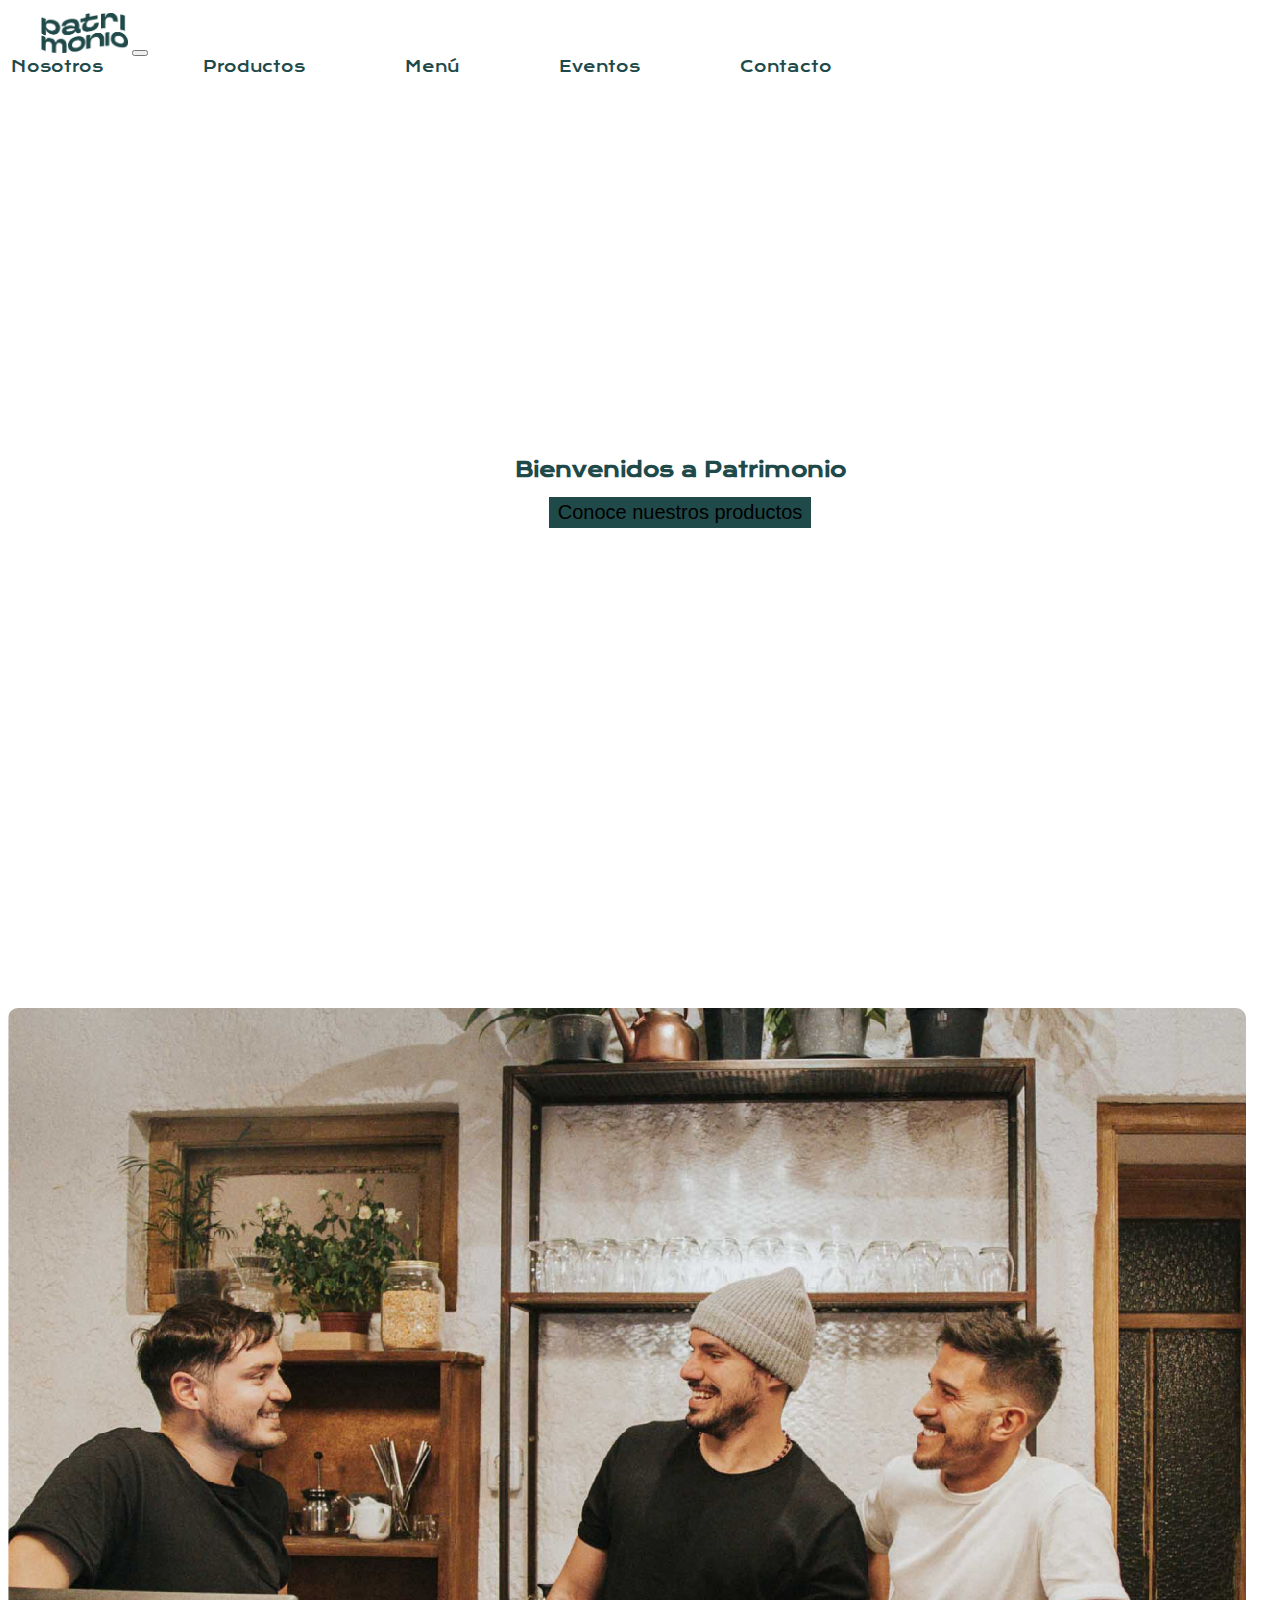
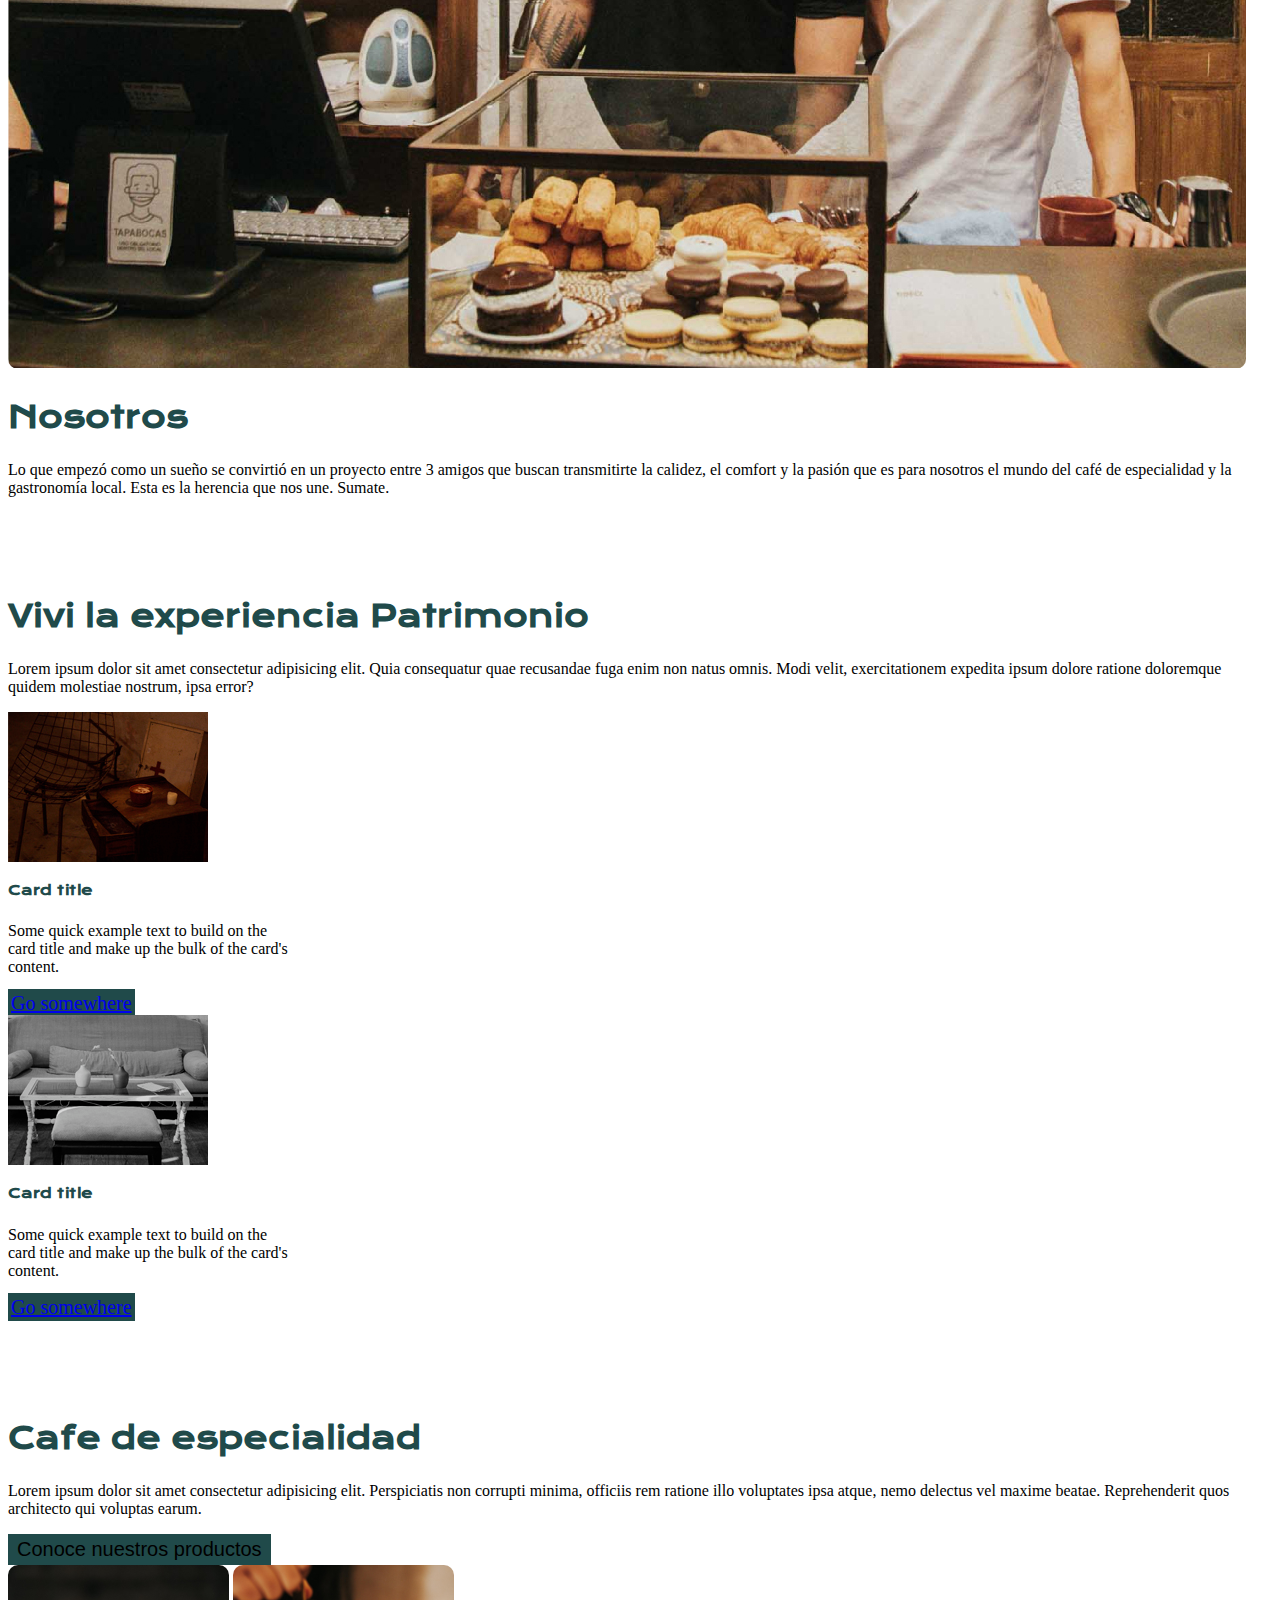
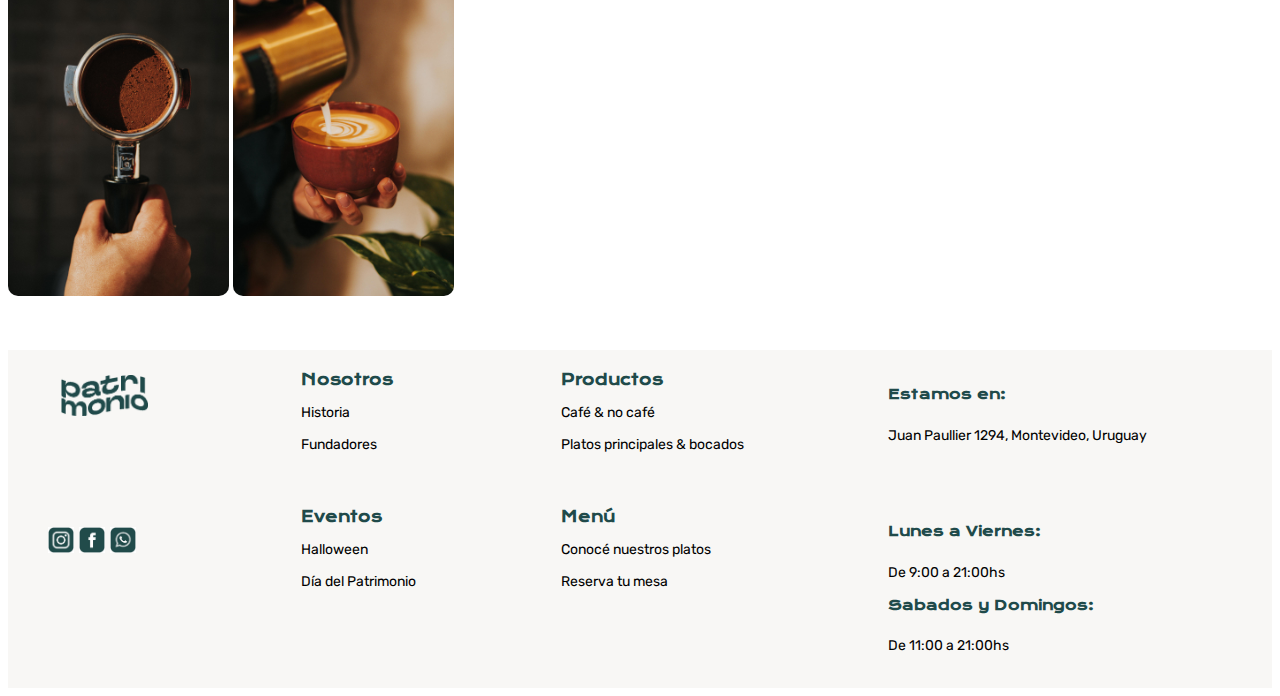
==== index.html @ 71c10207 "Primer commit" ====
<!DOCTYPE html>
<html lang="en">
<head>
    <meta charset="UTF-8">
    <meta http-equiv="X-UA-Compatible" content="IE=edge">
    <meta name="viewport" content="width=device-width, initial-scale=1.0">
    <title>tercera-entrega</title>

    <!-- TIPOGRAFIA  Rubik-->

    <link rel="preconnect" href="https://fonts.googleapis.com">
    <link rel="preconnect" href="https://fonts.gstatic.com" crossorigin>
    <link href="https://fonts.googleapis.com/css2?family=Rubik:wght@300&display=swap" rel="stylesheet">

    <!-- TIPOGRAFIA  Krona One-->
    <link rel="preconnect" href="https://fonts.googleapis.com">
    <link rel="preconnect" href="https://fonts.gstatic.com" crossorigin>
    <link href="https://fonts.googleapis.com/css2?family=Krona+One&display=swap" rel="stylesheet">

    <!-- CSS BOOTSTRAP-->
    <link href="https://cdn.jsdelivr.net/npm/bootstrap@5.1.3/dist/css/bootstrap.min.css" rel="stylesheet"
        integrity="sha384-1BmE4kWBq78iYhFldvKuhfTAU6auU8tT94WrHftjDbrCEXSU1oBoqyl2QvZ6jIW3" crossorigin="anonymous">

     <!-- ESTILO DE MI PAGINA-->
     <link rel="stylesheet" href="css/main.css">

</head>
<body>
    


<!-- NAVBAR -->
<nav class="navbar navbar-expand-lg navbar-light bg-light nav-todos">

    <!--LOGO ES MI HOME-->

    <a id="nav" class="navbar-brand" href="index.html"><img src="public/logo negro.png" id="logo" alt="logo de patrimonio"></a>
    <button class="navbar-toggler" type="button" data-bs-toggle="collapse" data-bs-target="#navbarNavAltMarkup"
        aria-controls="navbarNavAltMarkup" aria-expanded="false" aria-label="Toggle navigation">
        <span class="navbar-toggler-icon"></span>
    </button>


    <div class="collapse navbar-collapse" id="navbarNavAltMarkup">
        <div class="navbar-nav">
            <a class="nav-link active texto-nav" aria-current="page" href="#nosotros">Nosotros</a>
            <a class="nav-link texto-nav" href="#productos">Productos</a>
            <a class="nav-link texto-nav" href="pages/menu.html">Menú</a>
            <a class="nav-link texto-nav" href="pages/eventos.html">Eventos</a>
            <a class="nav-link texto-nav" href="#contactos">Contacto</a>
        </div>
    </div>

</nav>

<header class="pagina-principal">
    <div class="bienvenida">

        <h1>Bienvenidos a
            Patrimonio </h1>
        <!-- BOTON -->
        <div class="d-grid gap-2 d-md-block boton-bienvenida">
            <button class="btn btn-primary boton" type="button"> Conoce nuestros productos</button>
        </div>
    </div>

</header>




<!-- NOSOTROS -->
<main class="p-5">

<section class="container section-nosotros" id="nosotros">

    <div id="nosotros" class="row">

        <div class="col-md-7">

            <img src="public/nosotros/patri1-03.jpg" class="img-nosotros" alt="imagen de tres personas">

        </div>

        <div class="col-md-5 textos- d-flex flex-column align-items-start justify-content-center">

            <h2>Nosotros</h2>

            <p>Lo que empezó como un sueño se convirtió en un proyecto entre 3 amigos que buscan
                transmitirte la
                calidez, el comfort y la pasión que es para nosotros el mundo del café de especialidad y la
                gastronomía local.

                Esta es la herencia que nos une. Sumate.</p>

        </div>

    </div>
</section>

<section class="container section-eventos">

    <div class="row">

            <div class="col-lg-5 textos- d-flex flex-column align-items-center justify-content-center">
                
                <h2>Vivi la experiencia
                    Patrimonio</h2>
                <p>Lorem ipsum dolor sit amet consectetur adipisicing elit. Quia consequatur quae recusandae
                    fuga
                    enim
                    non natus omnis. Modi velit, exercitationem expedita ipsum dolore ratione doloremque quidem
                    molestiae nostrum, ipsa error?</p>

            </div>


            <div class="col-lg-7 d-flex flex-row justify-content-around">

                <div>

                    <div class="card" style="width: 18rem;">
                        <img src="public/eventos/1.jpg" class="card-img-top" alt="carta de halloween">
                        <div class="card-body">
                          <h5 class="card-title">Card title</h5>
                          <p class="card-text">Some quick example text to build on the card title and make up the bulk of the card's content.</p>
                          <a href="#" class="btn btn-primary boton">Go somewhere</a>
                        </div>
                      </div>

                </div>
            
                <div>
                    <div class="card" style="width: 18rem;">
                        <img src="public/eventos/2.jpg" class="card-img-top" alt="carta dia del patrimonio">
                        <div class="card-body">
                          <h5 class="card-title">Card title</h5>
                          <p class="card-text">Some quick example text to build on the card title and make up the bulk of the card's content.</p>
                          <a href="#" class="btn btn-primary boton">Go somewhere</a>
                        </div>
                      </div>
                </div>
        
            </div>
    </div>
</section>

<section class="container section-productos">

    <div id="productos" class="row">
        <div class="col-lg-5 textos- d-flex flex-column  justify-content-start">

            <h2>Cafe de especialidad</h2>

            <p>Lorem ipsum dolor sit amet consectetur adipisicing elit. Perspiciatis non corrupti minima,
                officiis
                rem ratione illo voluptates ipsa atque, nemo delectus vel maxime beatae. Reprehenderit quos
                architecto qui voluptas earum.</p>

            <!-- BOTON -->
            <div class="d-grid gap-2 d-md-block">
                <button class="btn btn-primary boton" type="button"> Conoce nuestros productos</button>
            </div>
        </div>

        <div class="col-lg-7 d-flex flex-row justify-content-around">
            <img src="public/productos/1.jpg" class="img-productos" alt="mocca">
            <img src="public/productos/2.jpg" class="img-productos" alt="caffe">
        </div>

    </div>

</section>

</main>

<!-- FOOTER -->
<footer>

    <div class="logo-footer" id="contactos">

        <a href="#nav"> <img src="public/logo negro.png" id="logo" alt="logo de patrimonio"></a>

    </div>

    <div class="nosotros-footer">
        <a href=" #nosotros">Nosotros</a>
        <p>Historia</p>
        <p>Fundadores</p>
    </div>

    <div class="productos-footer">
        <a href=" #productos">Productos</a>
        <p>Café & no café</p>
        <p>Platos principales & bocados</p>
    </div>

    <!-- CONTACTO -->
    <div class="direccion-footer">
        <h5>Estamos en:</h5>
        <p> Juan Paullier 1294, Montevideo, Uruguay</p>
        
    </div>
    <div class="horario-footer">
        <h5>Lunes a Viernes:</h5>
        <p> De 9:00 a 21:00hs</p>
        <h5>Sabados y Domingos:</h5>
        <p>De 11:00 a 21:00hs</p>
    </div>

    <div class="eventos-footer">
        <a href="pages/eventos.html">Eventos</a>
        <p>Halloween</p>
        <p>Día del Patrimonio</p>
    </div>

    <div class="menu-footer">
        <a href="pages/menu.html">Menú</a>
        <p>Conocé nuestros platos</p>
        <p>Reserva tu mesa</p>
    </div>

    <div class="redes-footer">

        <div class="redes">
            <a href="https://instagram.com/patrimoniocafe?utm_medium=copy_link" target="_blank"> <img
                    src="public/insta.jpg" class="iconos-redes" alt="imagen de insta">
            </a>

            <a href="https://www.facebook.com/patricafe/" target="_blank"> <img src="public/fb.jpg"
                    class="iconos-redes" alt="imagen de facebook">
            </a>

            <a href="https://wa.me/59899941294" target="_blank"> <img src="public/wpp.jpg" class="iconos-redes"
                    alt="imagen de wpp"></a>

        </div>

    </div>

</footer>















<!-- JAVASCRIPT -->
<script src="https://cdn.jsdelivr.net/npm/@popperjs/core@2.10.2/dist/umd/popper.min.js"
integrity="sha384-7+zCNj/IqJ95wo16oMtfsKbZ9ccEh31eOz1HGyDuCQ6wgnyJNSYdrPa03rtR1zdB" crossorigin="anonymous">
</script>
<script src="https://cdn.jsdelivr.net/npm/bootstrap@5.1.3/dist/js/bootstrap.min.js"
integrity="sha384-QJHtvGhmr9XOIpI6YVutG+2QOK9T+ZnN4kzFN1RtK3zEFEIsxhlmWl5/YESvpZ13" crossorigin="anonymous">
</script>
</body>
</html>
---- css/main.css ----
/* HEADER */

.boton {
    background-color: #204a4a !important;
    border: solid #204a4a;
}


.pagina-principal {
    background-image: url("../public/header-cambio.jpg");
    background-repeat: no-repeat;
    background-size: 100vw;
    height: 65vw;
    display: flex;
    align-content: center;
    align-items: center;
    justify-content: center;
}


h1 {
    font-family: 'Krona One', sans-serif;
    font-weight: bold;
    display: flex;
    text-align: center;
    font-size: 50px;
    color: #204a4a;
    flex-direction: column;
    margin-top: 0;
    margin-left: 700px;
}

.bienvenida {
    display: flex;
    flex-direction: column;
    align-items: center;
}

.boton-bienvenida {
    margin-left: 675px
}


/* NaVBAR */

.logo-principal {
    display: flex;
    float: left;
}

#logo {
    width: 87px;
    margin-left: 33px;
    margin-top: 5px;
}

.nav-todos {
    background-color: transparent !important;
}

.navbar-expand-lg .navbar-collapse {
    justify-content: flex-end !important;
}

.texto-nav {
    font-family: 'Krona One', sans-serif !important;
    text-decoration: none !important;
    color: #204a4a !important;
    font-size: 15px !important;
    align-self: center !important;
    margin-right: 90px !important;
    border: solid transparent !important;

    transition: 0.1s ease-in-out;
}

.texto-nav:hover {
    border: solid transparent!important;
    border-radius: 5px !important;
    
    background-color:  #204a4a !important;
    color: white !important;
    
    
}





/* MAIN */


/* NOSOTROS */

.section-nosotros{
    margin-top: 100px;

}

.section-eventos{
    margin-top: 100px;

}

.section-productos{
    margin-top: 100px;

}

.img-nosotros {
    max-width: 100%;
    border-radius: 10px;
}


.img-productos {
    width: 221px;
    height: auto;
    border-radius: 10px;
}

.textos- h2 {
    font-family: 'Krona One', sans-serif;
    font-size: 30px;
    color: #204a4a;
}




/* FOOTER */

footer {
    background-color: #e3ddd53d;
    max-width: 100%;

    display: grid;
    grid-template-areas:
        "logo-footer nosotros-footer productos-footer contacto-footer"
        "redes-footer eventos-footer menu-footer contacto-footer";
    margin-top: 50px;

}

.logo-footer {
    grid-area: logo-footer;
}

.nosotros-footer {
    grid-area: nosotros-footer;
}

.productos-footer {
    grid-area: productos-footer;
}

.redes-footer {
    grid-area: redes-footer;
}

.eventos-footer {
    grid-area: eventos-footer;
}

.menu-footer {
    grid-area: menu-footer;
}

footer div {
    padding: 20px;
}

.iconos-redes {
    width: 26px;
}

footer a {
    font-family: 'Krona One', sans-serif;
    text-decoration: none;
    font-weight: bold;
    font-size: 15px;
    color: #204a4a;
    margin-top: 15px;
}

footer div p {
    font-family: 'Rubik', sans-serif;
    text-decoration: none;
    font-size: 14px;
    color: black;
    margin-top: 15px;
}

h5 {
    font-family: 'Krona One', sans-serif;
    text-decoration: none;
    font-weight: bold;
    font-size: 14px;
    color: #204a4a;
    margin-top: 15px;
}

.redes-footer a {
    text-decoration: none;
}



/* PAGINAS */

.textos- h2 {
    font-family: 'Krona One', sans-serif;
    font-size: 30px;
    color: #204a4a;
}



.halloween {
    display: flex;
    padding: 40px;
    align-items: center;
}

.imagen-halloween {
    border-radius: 10px;
}

.imagen-eventos {
    width: 360px;
    border-radius: 10px;
}

.video-hallowen {
    display: block;
    border-radius: 10px;
}




































/* ================== */
/* media-queries */


@media (max-width:768px) {


    .texto-nav{
        margin-right: 0 !important;
    }


    .bienvenida {
        display: flex;
        flex-direction: column;
        align-items: center;
    }

    .boton-bienvenida {
        margin-left: 0;
    }

    .boton {
        background-color: #204a4a !important;
        border: solid #204a4a;
        font-size: 10px;
        margin-bottom: 35px;
    }

    h1 {
        font-family: 'Krona One', sans-serif;
        font-weight: bold;
        display: flex;
        text-align: center;
        font-size: 20px;
        color: #204a4a;
        flex-direction: column;
        margin-top: 0;
        margin-left: 0;

    }
    .card{
        display: none;
    }
    .img-productos {
        max-width: 50%;
        height: auto;
        border-radius: 10px;
    }

    footer {
    background-color: #e3ddd53d;
    max-width: 100%;
    display: grid;
    grid-template-areas:
        "logo-footer redes-footer"
        "productos-footer direccion-footer"
        "eventos-footer horario-footer"
        "menu-footer nosotros-footer";
    margin-top: 50px;}

    .logo-footer {
        grid-area: logo-footer;
    }
    
    .redes-footer {
        grid-area: redes-footer;
    }
    
    .direccion-footer{
        grid-area: direccion-footer;
    }

    .horario-footer{
        grid-area: horario-footer;
    }

    .eventos img, .eventos video {
        max-width: 100%;
        margin-bottom: 30px;
    }

    .iconos-redes {
        width: 18px;
    }


}







@media (min-width:769px) {

   


    .bienvenida {
        display: flex;
        flex-direction: column;
        align-items: center;
    }

    .boton-bienvenida {
        margin-left: 80px;
    }

    .boton {
        background-color: #204a4a !important;
        border: solid #204a4a;
        font-size: 20px;
    }

    h1 {
        font-family: 'Krona One', sans-serif;
        font-weight: bold;
        display: flex;
        align-items: center;
        font-size: 20px;
        color: #204a4a;
        flex-direction: column;
        margin-left: 80px;

    }

    .img-productos {
        max-width: 50%;
        height: auto;
        border-radius: 10px;
    }

    .dia-patrimonio {
        display: flex;
        flex-direction: row;
        align-items: center;
        margin-top: 200px;
        padding: 40px;
    }

    .halloween-2 {
        display: flex;
        align-items: space-between;
    }

    .imagen-halloween {
        width: 52%;
    }

    .video-hallowen {
        width: 44%;
    }

    
}
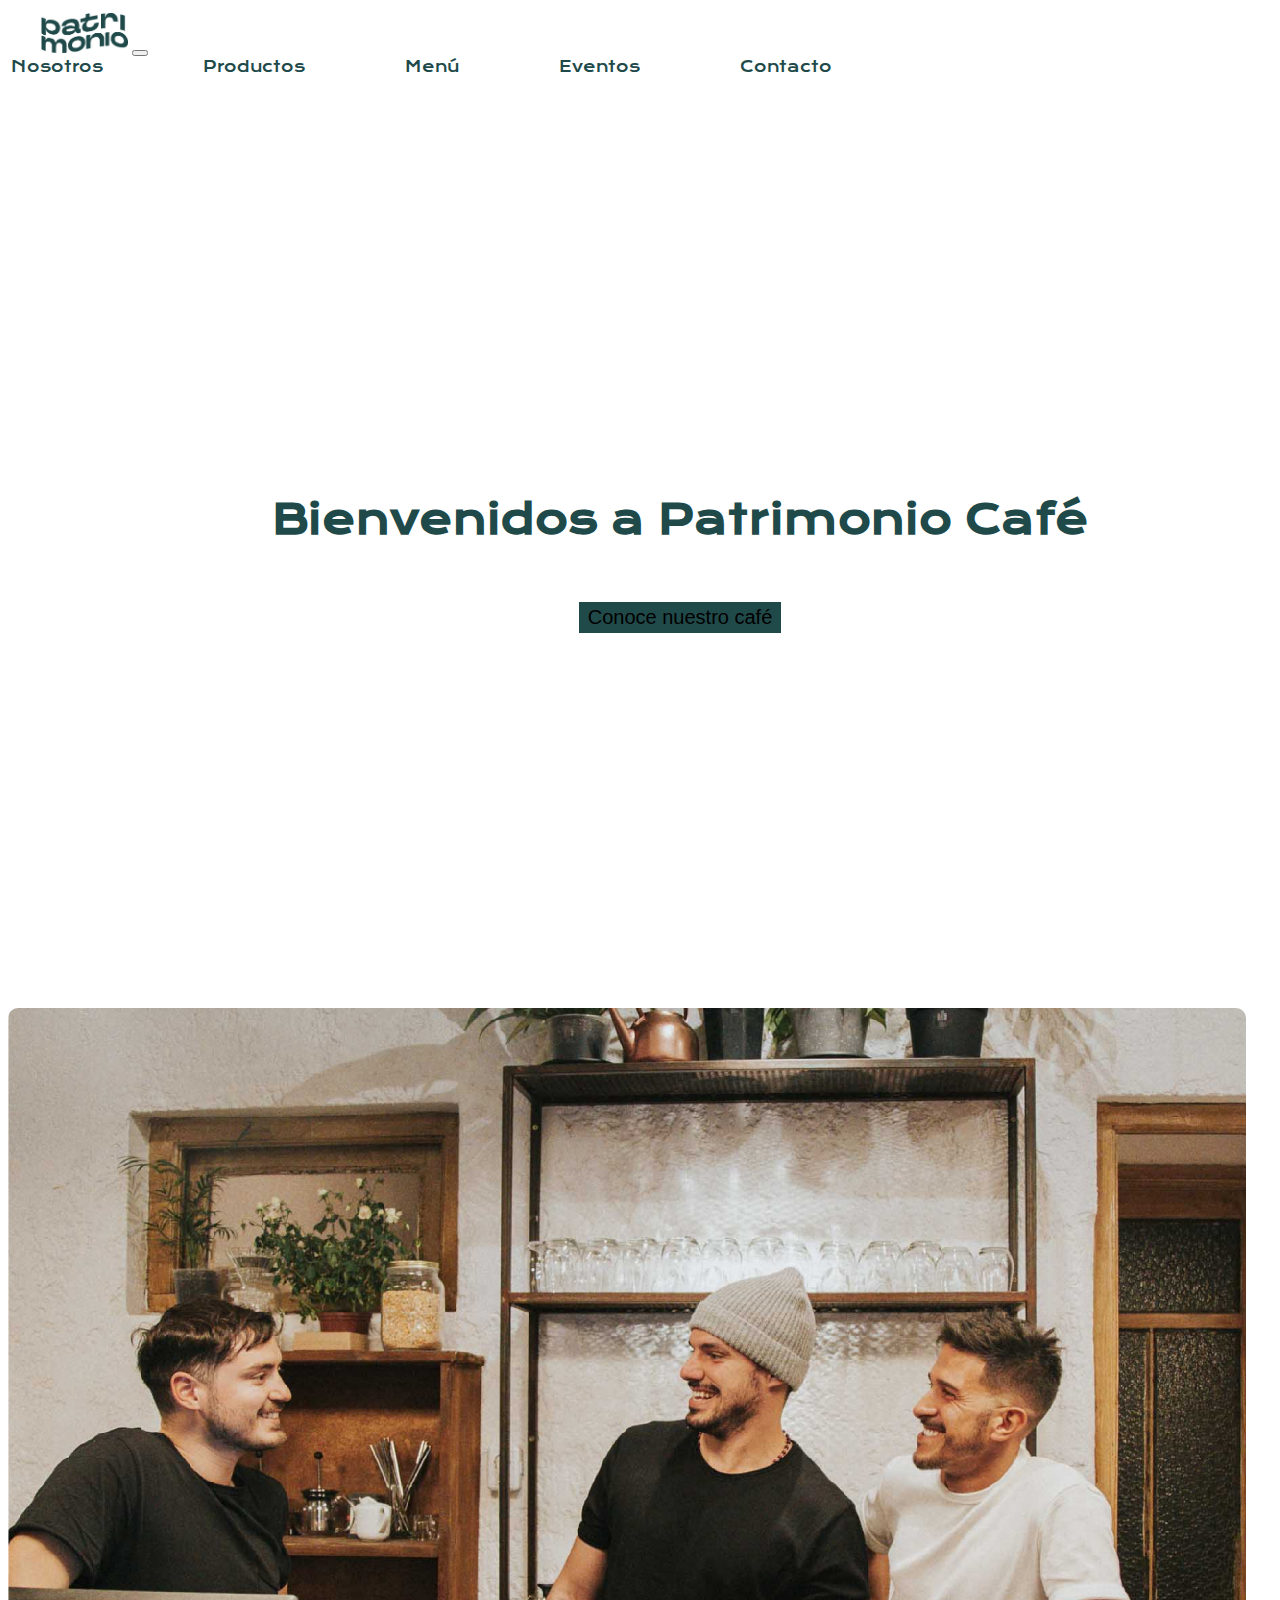
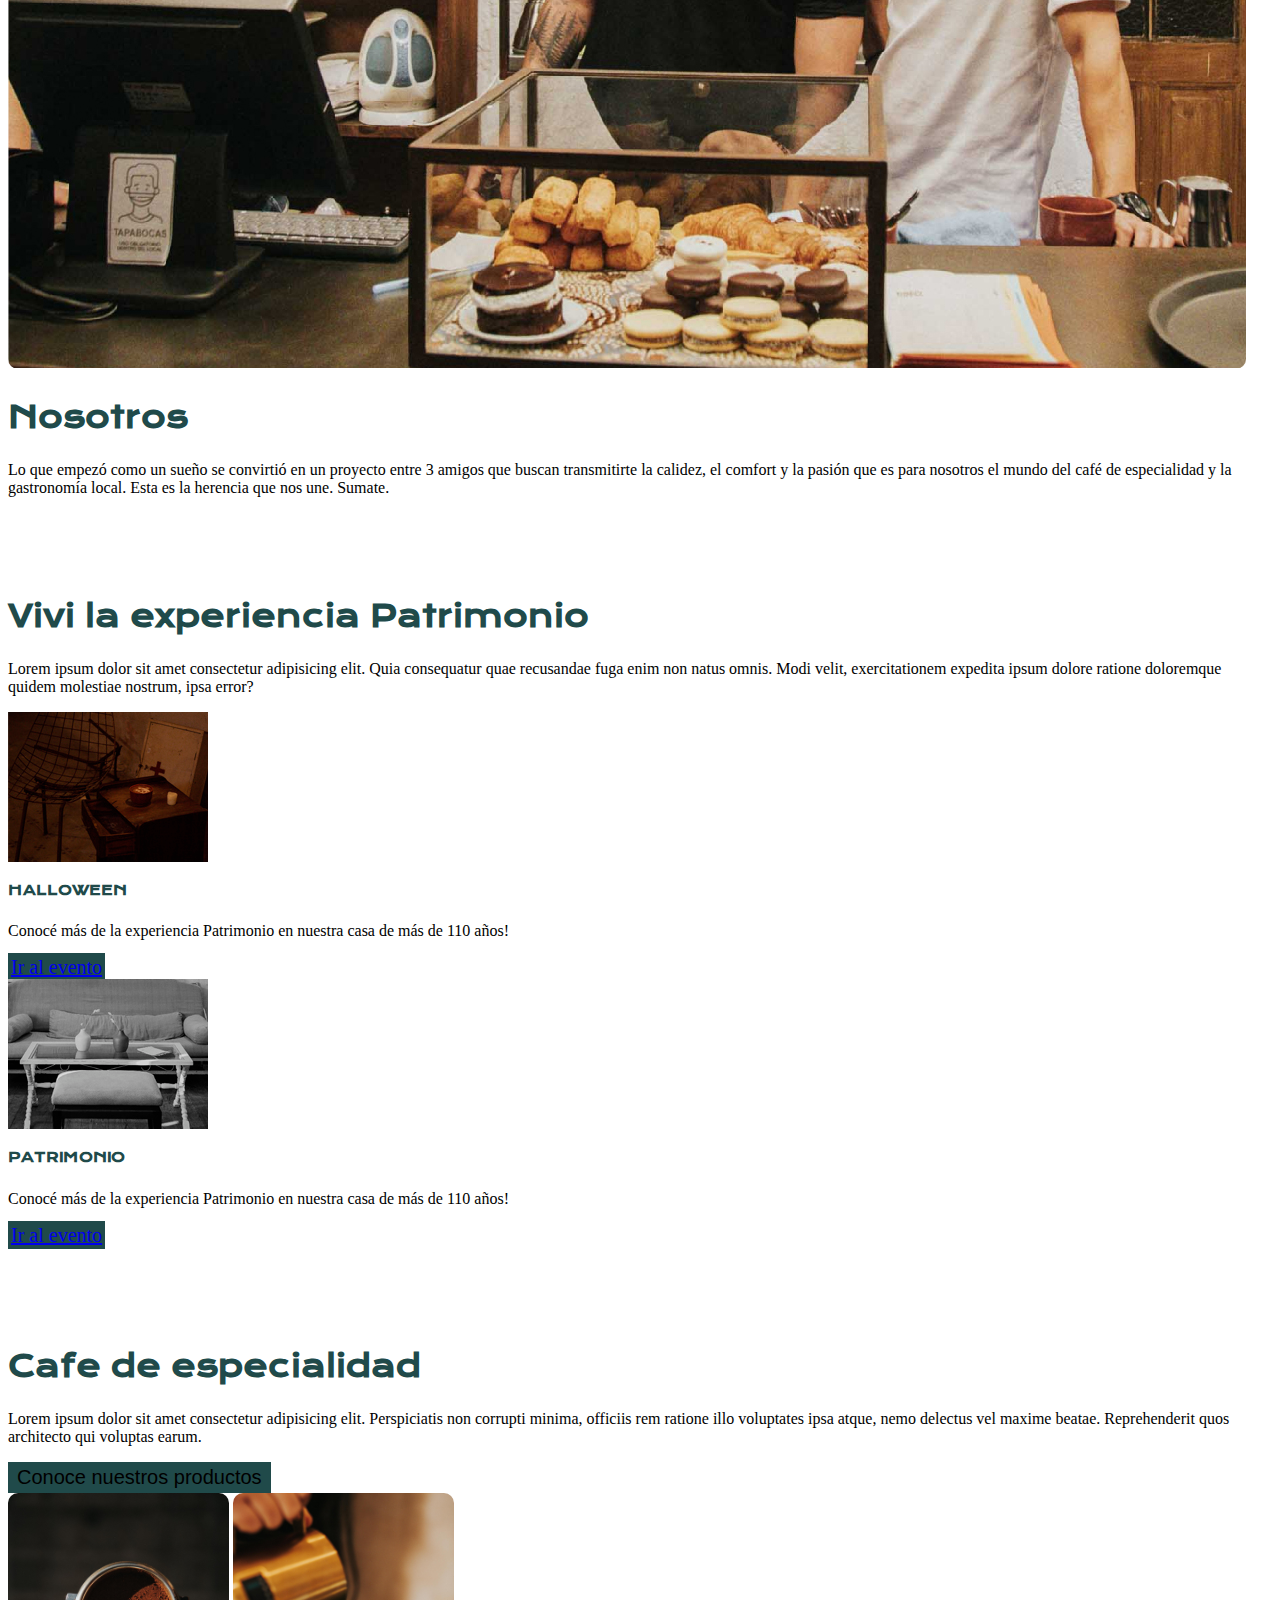
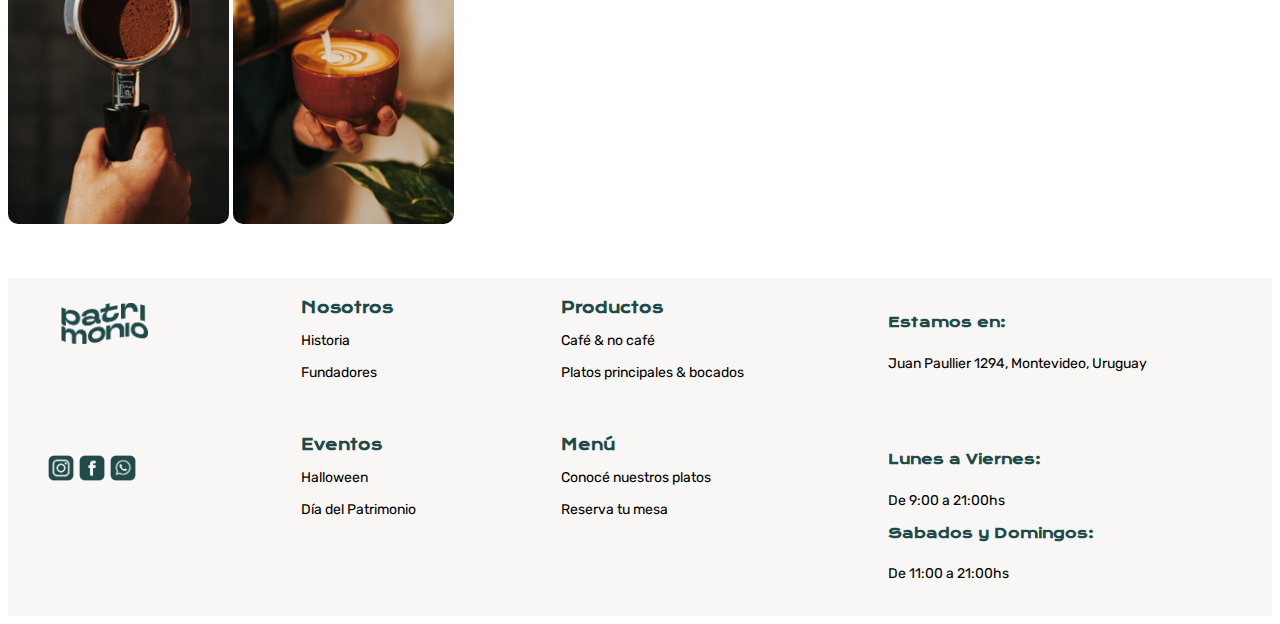
==== commit f6888de7: "agregue cosas en eventos" ====
--- a/index.html
+++ b/index.html
@@ -57,10 +57,10 @@
     <div class="bienvenida">
 
         <h1>Bienvenidos a
-            Patrimonio </h1>
+            Patrimonio Café</h1>
         <!-- BOTON -->
         <div class="d-grid gap-2 d-md-block boton-bienvenida">
-            <button class="btn btn-primary boton" type="button"> Conoce nuestros productos</button>
+            <button class="btn btn-primary boton" type="button"> Conoce nuestro café</button>
         </div>
     </div>
 
@@ -119,24 +119,24 @@
 
                 <div>
 
-                    <div class="card" style="width: 18rem;">
+                    <div class="card lg">
                         <img src="public/eventos/1.jpg" class="card-img-top" alt="carta de halloween">
                         <div class="card-body">
-                          <h5 class="card-title">Card title</h5>
-                          <p class="card-text">Some quick example text to build on the card title and make up the bulk of the card's content.</p>
-                          <a href="#" class="btn btn-primary boton">Go somewhere</a>
+                          <h5 class="card-title">HALLOWEEN</h5>
+                          <p class="card-text">Conocé más de la experiencia Patrimonio en nuestra casa de más de 110 años!</p>
+                          <a href="pages/eventos.html#halloween" class="btn btn-primary boton">Ir al evento</a>
                         </div>
                       </div>
 
                 </div>
             
                 <div>
-                    <div class="card" style="width: 18rem;">
+                    <div class="card lg">
                         <img src="public/eventos/2.jpg" class="card-img-top" alt="carta dia del patrimonio">
                         <div class="card-body">
-                          <h5 class="card-title">Card title</h5>
-                          <p class="card-text">Some quick example text to build on the card title and make up the bulk of the card's content.</p>
-                          <a href="#" class="btn btn-primary boton">Go somewhere</a>
+                          <h5 class="card-title">PATRIMONIO</h5>
+                          <p class="card-text">Conocé más de la experiencia Patrimonio en nuestra casa de más de 110 años!</p>
+                          <a href="pages/eventos.html" class="btn btn-primary boton">Ir al evento</a>
                         </div>
                       </div>
                 </div>
--- a/css/main.css
+++ b/css/main.css
@@ -1,4 +1,3 @@
-
 /* HEADER */
 
 .boton {
@@ -31,11 +30,6 @@
     margin-left: 700px;
 }
 
-.bienvenida {
-    display: flex;
-    flex-direction: column;
-    align-items: center;
-}
 
 .boton-bienvenida {
     margin-left: 675px
@@ -76,13 +70,13 @@
 }
 
 .texto-nav:hover {
-    border: solid transparent!important;
+    border: solid transparent !important;
     border-radius: 5px !important;
-    
-    background-color:  #204a4a !important;
+
+    background-color: #204a4a !important;
     color: white !important;
-    
-    
+
+
 }
 
 
@@ -94,17 +88,17 @@
 
 /* NOSOTROS */
 
-.section-nosotros{
+.section-nosotros {
     margin-top: 100px;
 
 }
 
-.section-eventos{
+.section-eventos {
     margin-top: 100px;
 
 }
 
-.section-productos{
+.section-productos {
     margin-top: 100px;
 
 }
@@ -279,8 +273,12 @@
 
 @media (max-width:768px) {
 
-
-    .texto-nav{
+    .section-nosotros {
+        margin-top: 10px;
+    }
+
+
+    .texto-nav {
         margin-right: 0 !important;
     }
 
@@ -289,6 +287,8 @@
         display: flex;
         flex-direction: column;
         align-items: center;
+        margin-top: 85px;
+        margin-left: 90px;
     }
 
     .boton-bienvenida {
@@ -314,43 +314,48 @@
         margin-left: 0;
 
     }
-    .card{
+
+    .card-text {
         display: none;
     }
+
     .img-productos {
         max-width: 50%;
         height: auto;
         border-radius: 10px;
+        padding: 2px;
     }
 
     footer {
-    background-color: #e3ddd53d;
-    max-width: 100%;
-    display: grid;
-    grid-template-areas:
-        "logo-footer redes-footer"
-        "productos-footer direccion-footer"
-        "eventos-footer horario-footer"
-        "menu-footer nosotros-footer";
-    margin-top: 50px;}
+        background-color: #e3ddd53d;
+        max-width: 100%;
+        display: grid;
+        grid-template-areas:
+            "logo-footer redes-footer"
+            "productos-footer direccion-footer"
+            "eventos-footer horario-footer"
+            "menu-footer nosotros-footer";
+        margin-top: 50px;
+    }
 
     .logo-footer {
         grid-area: logo-footer;
     }
-    
+
     .redes-footer {
         grid-area: redes-footer;
     }
-    
-    .direccion-footer{
+
+    .direccion-footer {
         grid-area: direccion-footer;
     }
 
-    .horario-footer{
+    .horario-footer {
         grid-area: horario-footer;
     }
 
-    .eventos img, .eventos video {
+    .eventos img,
+    .eventos video {
         max-width: 100%;
         margin-bottom: 30px;
     }
@@ -359,6 +364,9 @@
         width: 18px;
     }
 
+    .img-nosotros {
+        margin-bottom: 40px;
+    }
 
 }
 
@@ -370,7 +378,7 @@
 
 @media (min-width:769px) {
 
-   
+
 
 
     .bienvenida {
@@ -392,12 +400,12 @@
     h1 {
         font-family: 'Krona One', sans-serif;
         font-weight: bold;
-        display: flex;
-        align-items: center;
-        font-size: 20px;
+        font-size: 40px;
         color: #204a4a;
         flex-direction: column;
         margin-left: 80px;
+        margin-top: 112px;
+    padding: 30px;
 
     }
 
@@ -428,7 +436,5 @@
         width: 44%;
     }
 
-    
-}
-
-
+
+}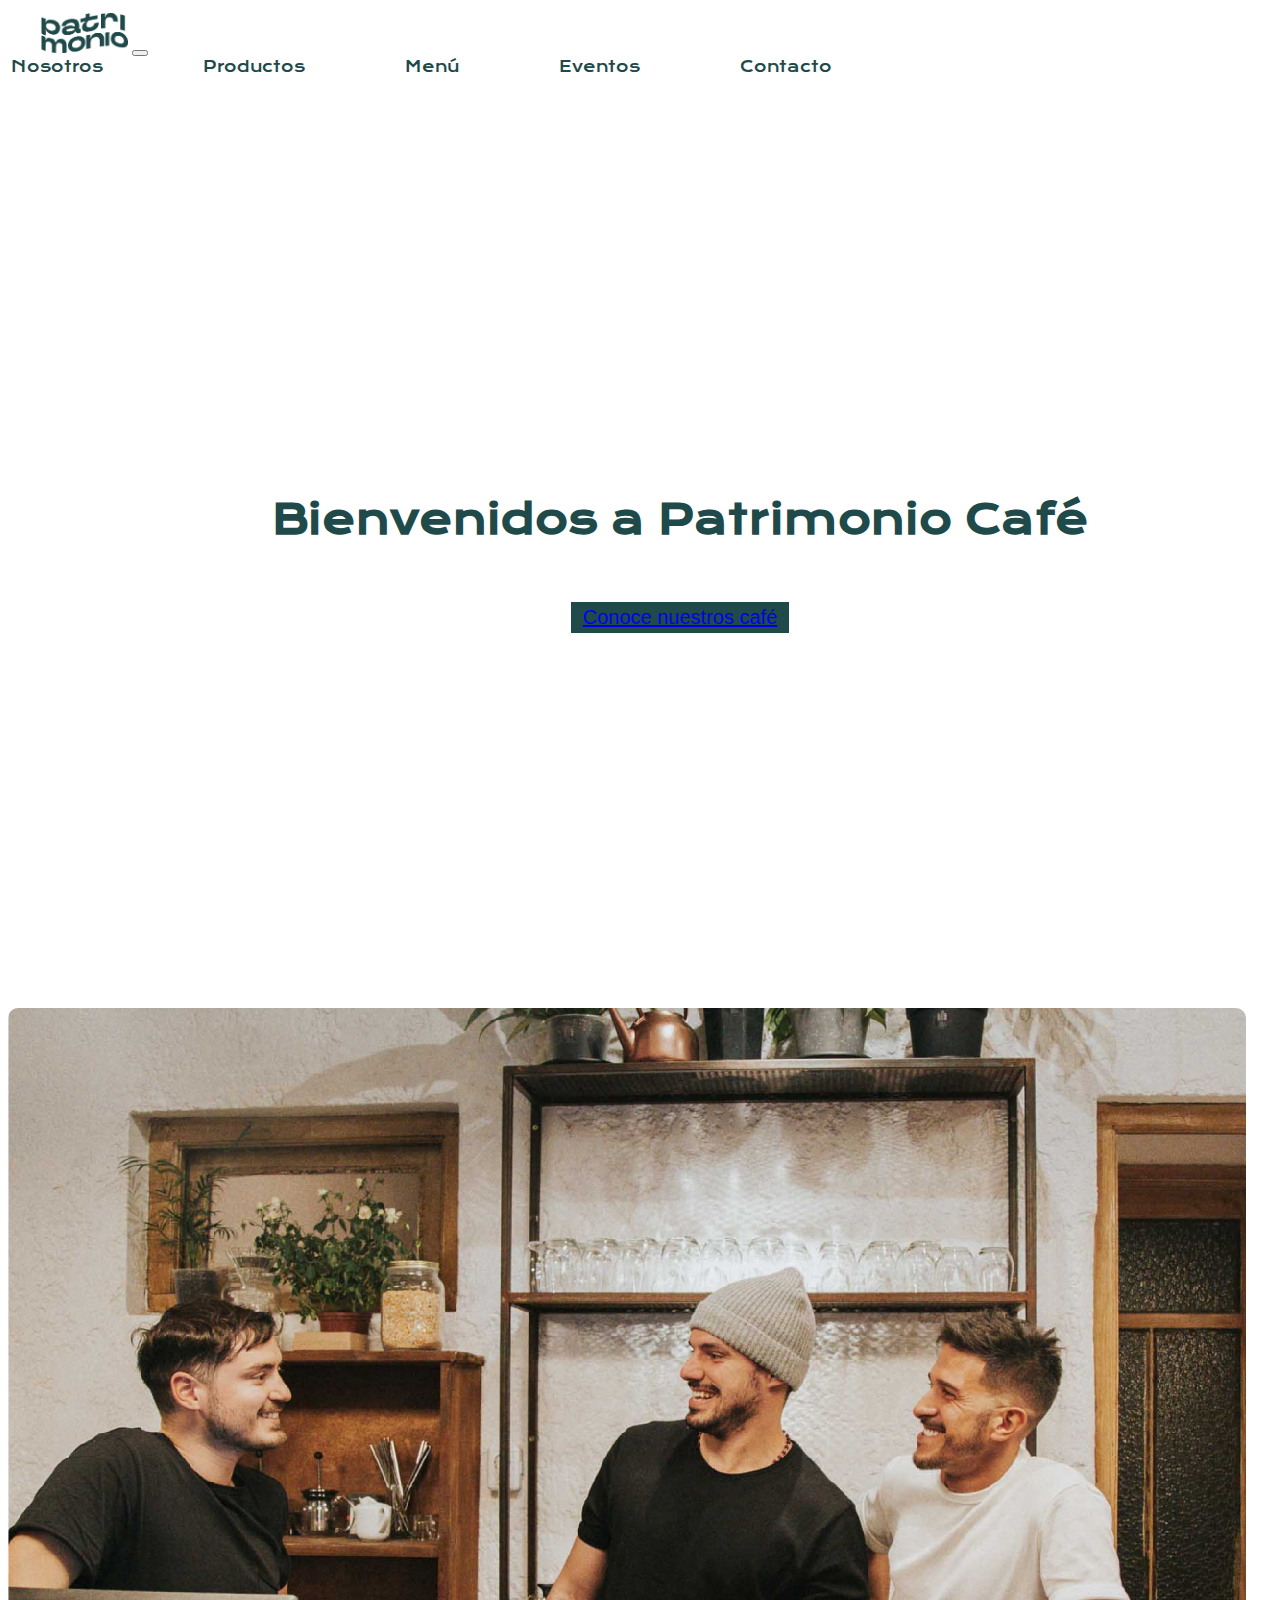
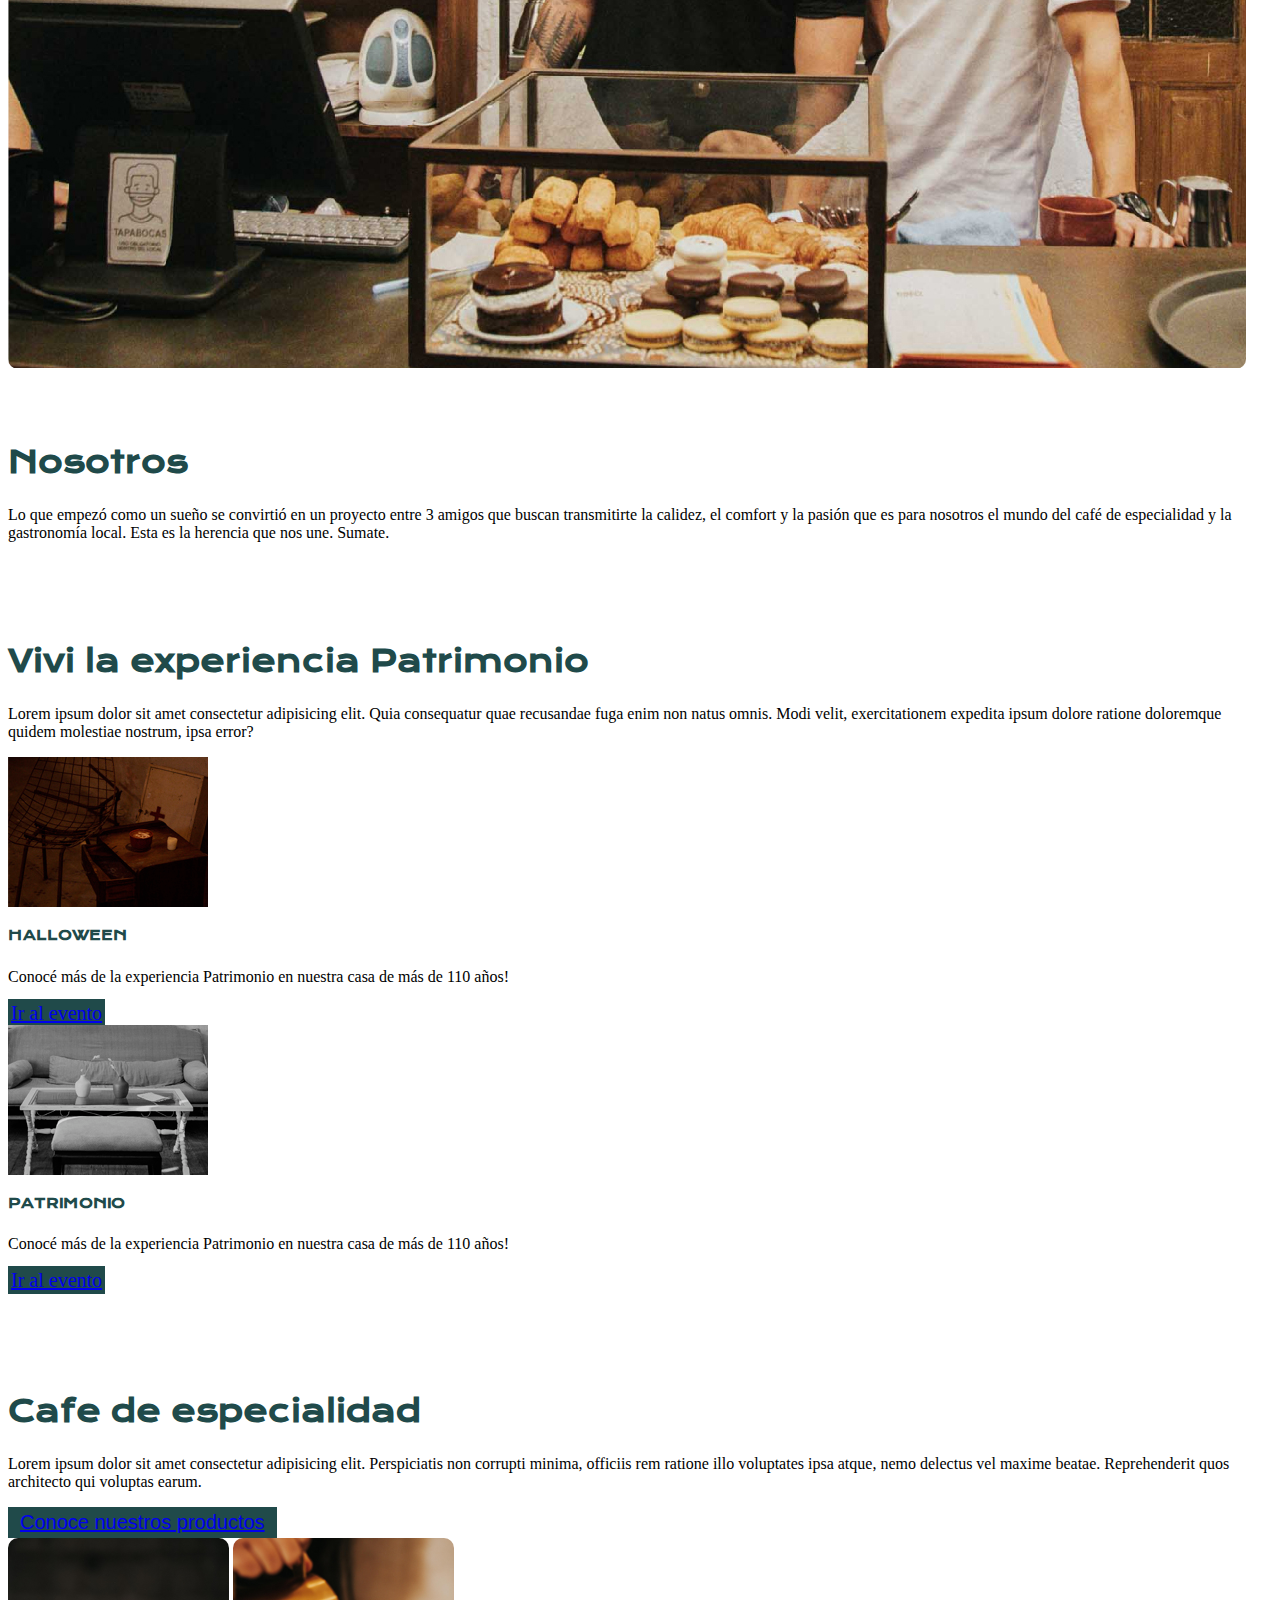
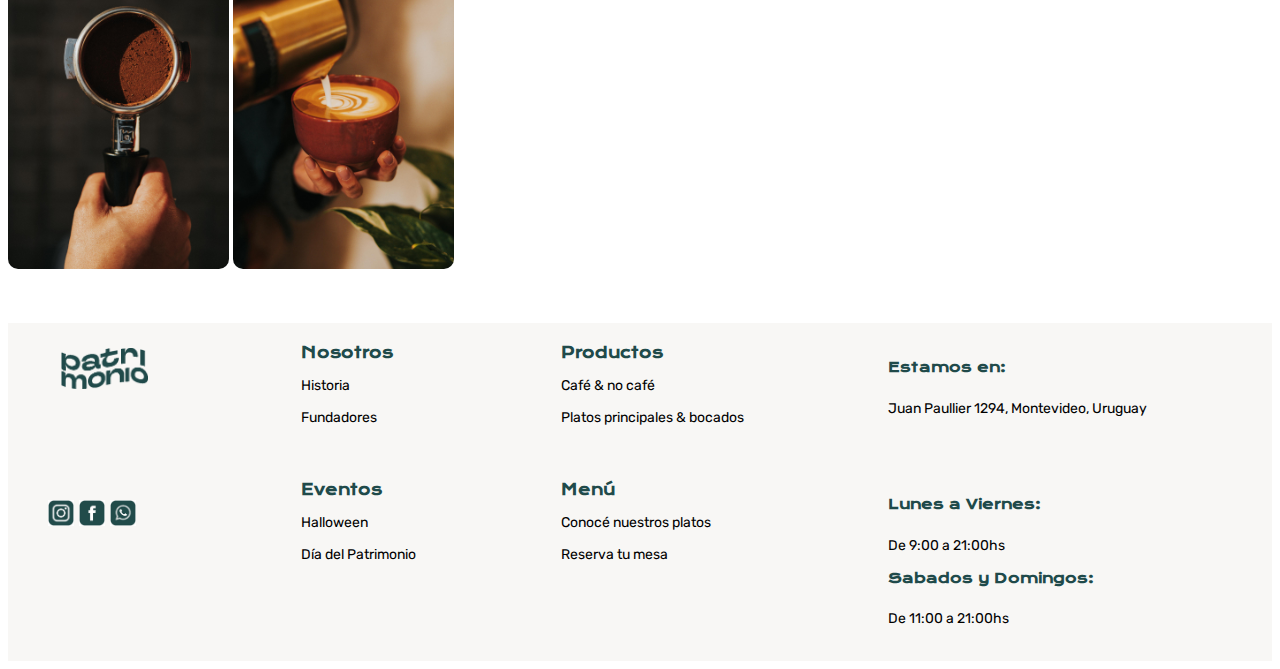
==== commit c21a7e44: "puse links a botones" ====
--- a/index.html
+++ b/index.html
@@ -60,7 +60,7 @@
             Patrimonio Café</h1>
         <!-- BOTON -->
         <div class="d-grid gap-2 d-md-block boton-bienvenida">
-            <button class="btn btn-primary boton" type="button"> Conoce nuestro café</button>
+            <button class="btn btn-primary boton" type="button"><a href="#productos" class="btn btn-primary boton">Conoce nuestros café</a></button>
         </div>
     </div>
 
@@ -159,7 +159,7 @@
 
             <!-- BOTON -->
             <div class="d-grid gap-2 d-md-block">
-                <button class="btn btn-primary boton" type="button"> Conoce nuestros productos</button>
+                <button class="btn btn-primary boton" type="button"> <a href="pages/menu.html" class="btn btn-primary boton">Conoce nuestros productos</a></button>
             </div>
         </div>
 
--- a/css/main.css
+++ b/css/main.css
@@ -208,6 +208,7 @@
     font-family: 'Krona One', sans-serif;
     font-size: 30px;
     color: #204a4a;
+    margin-top: 70px;
 }
 
 
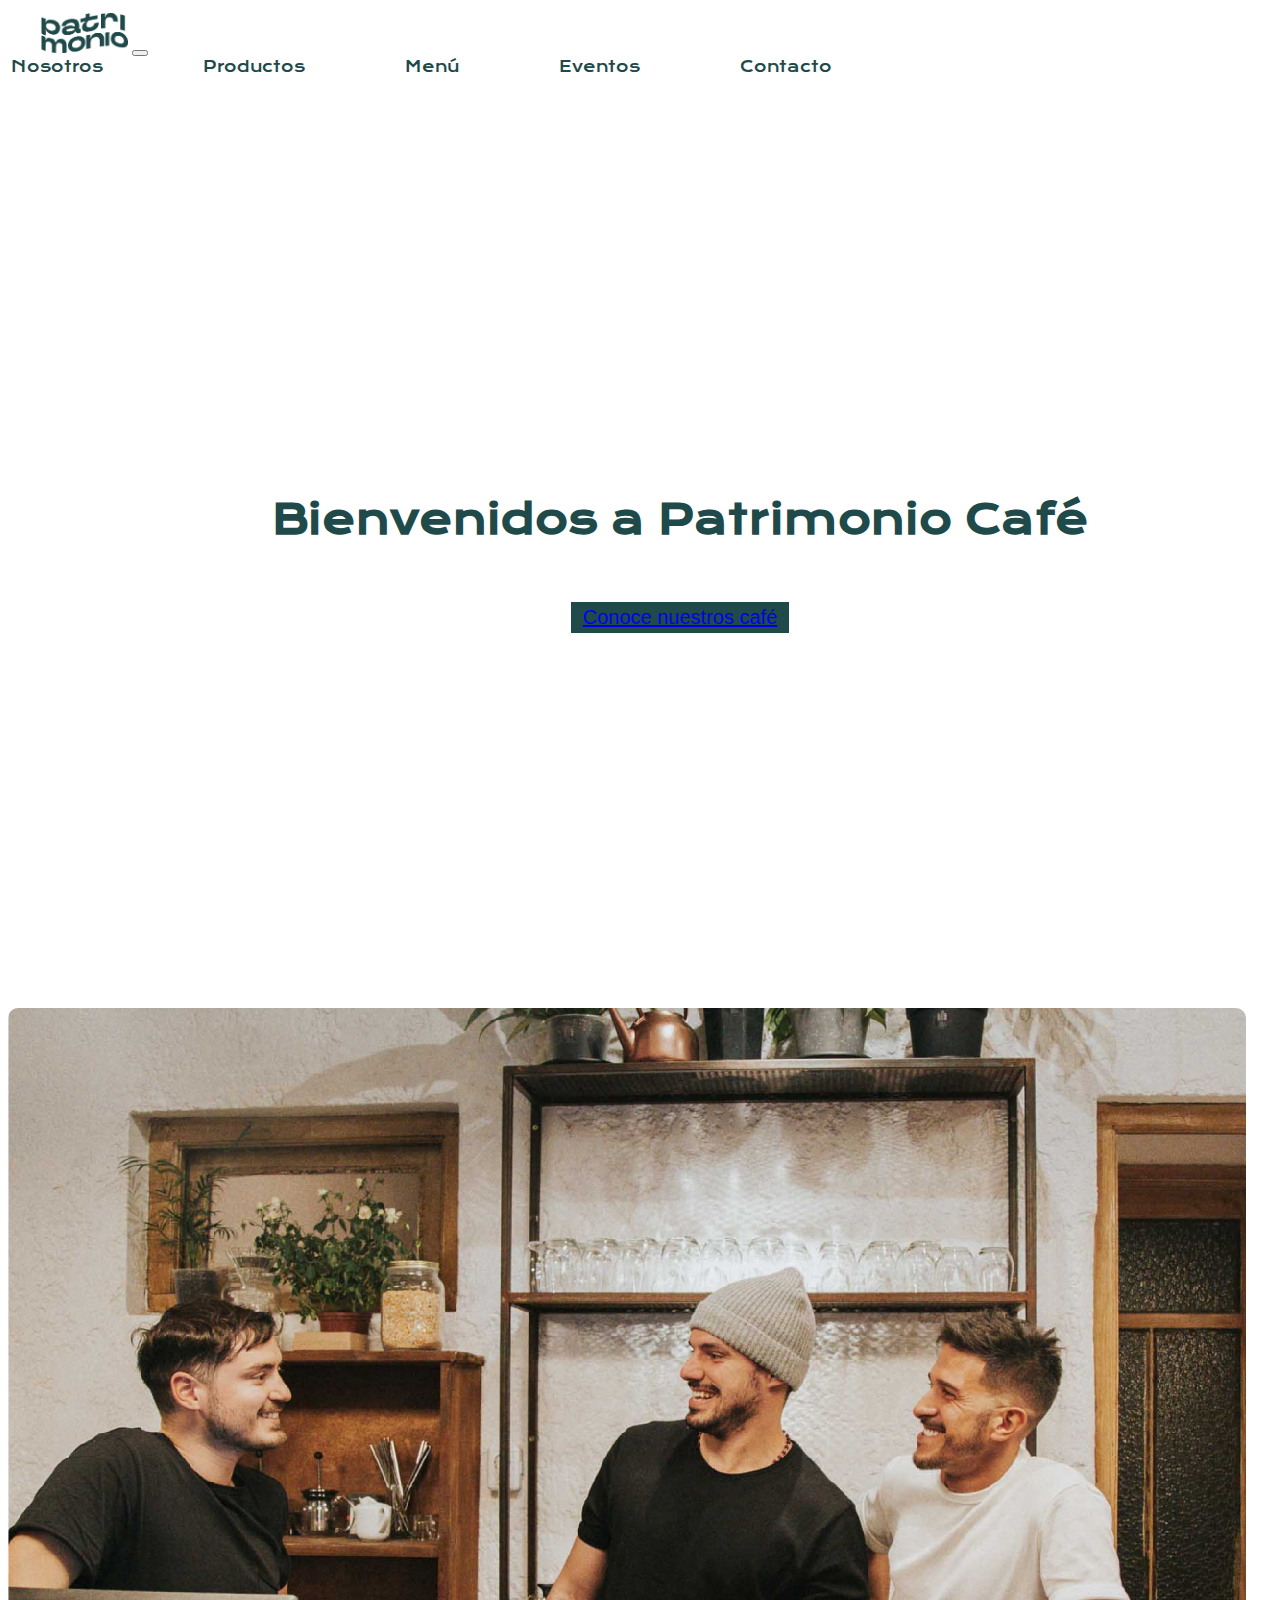
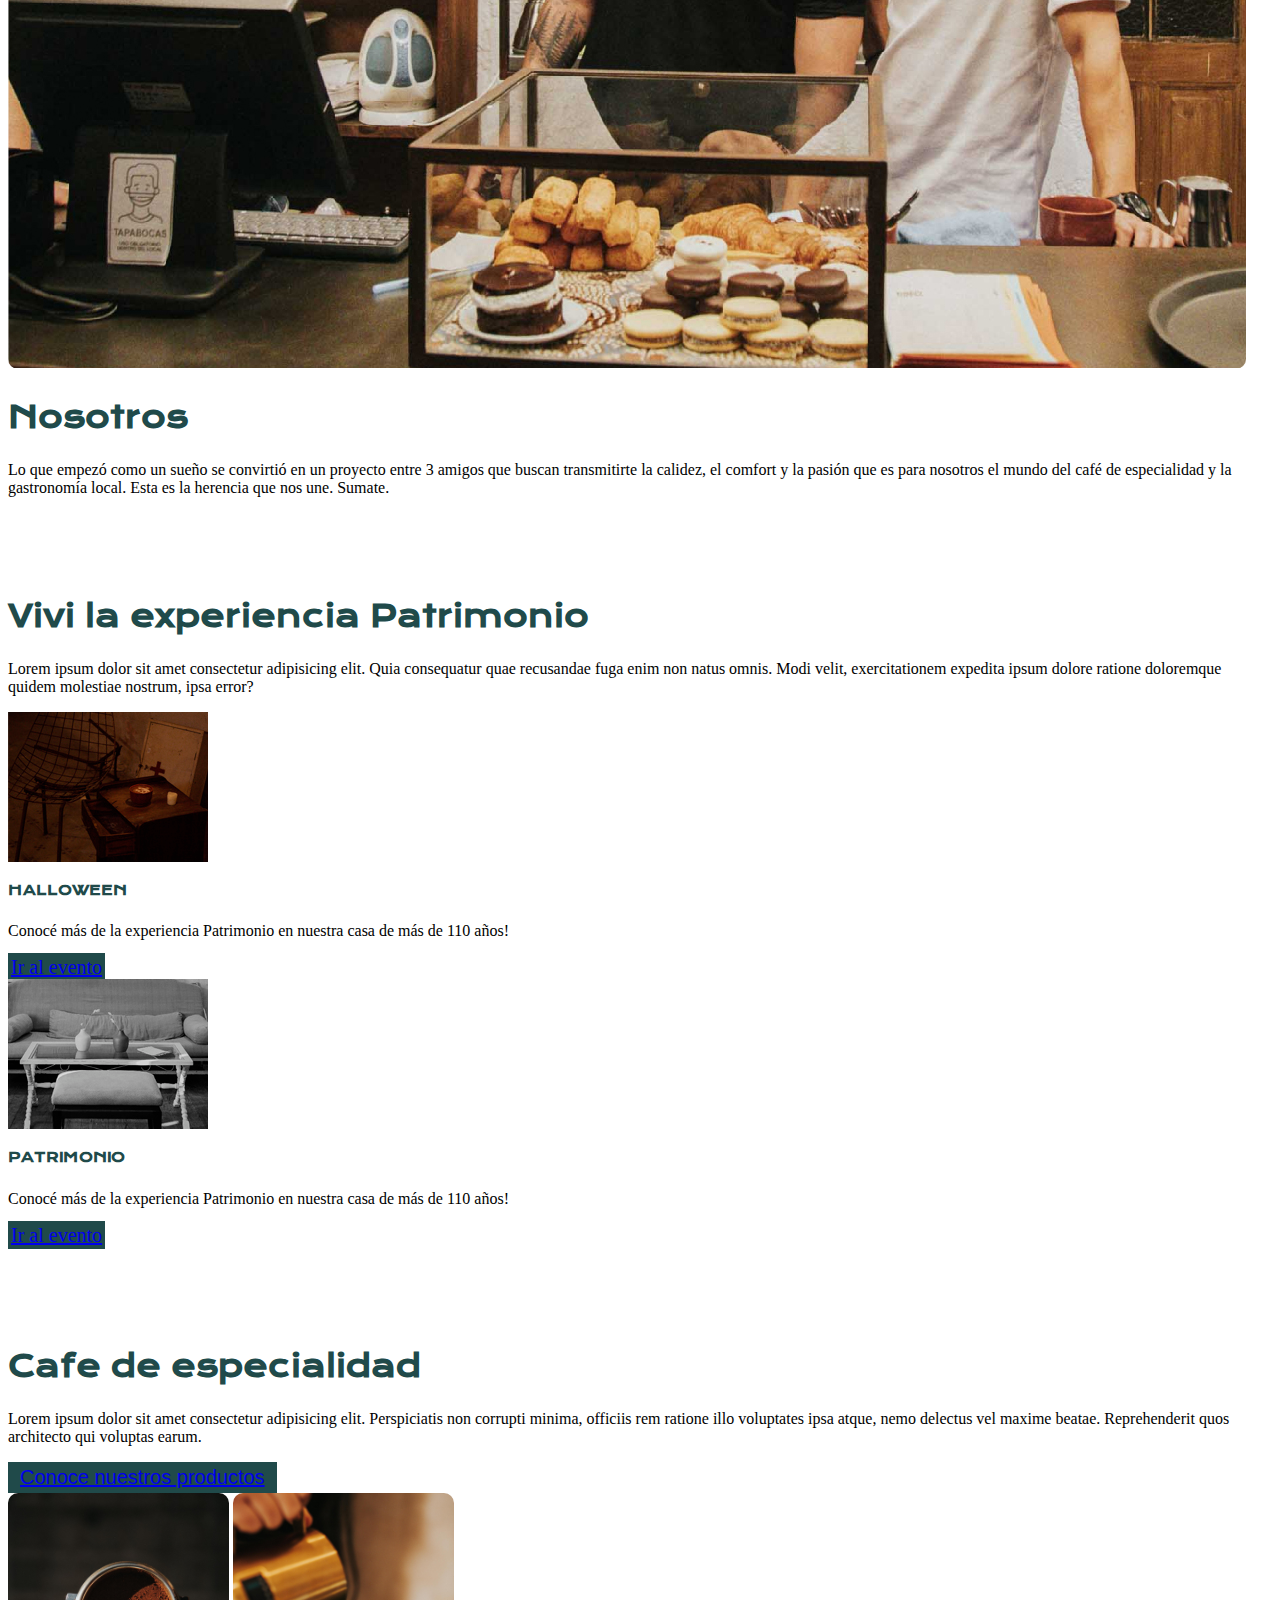
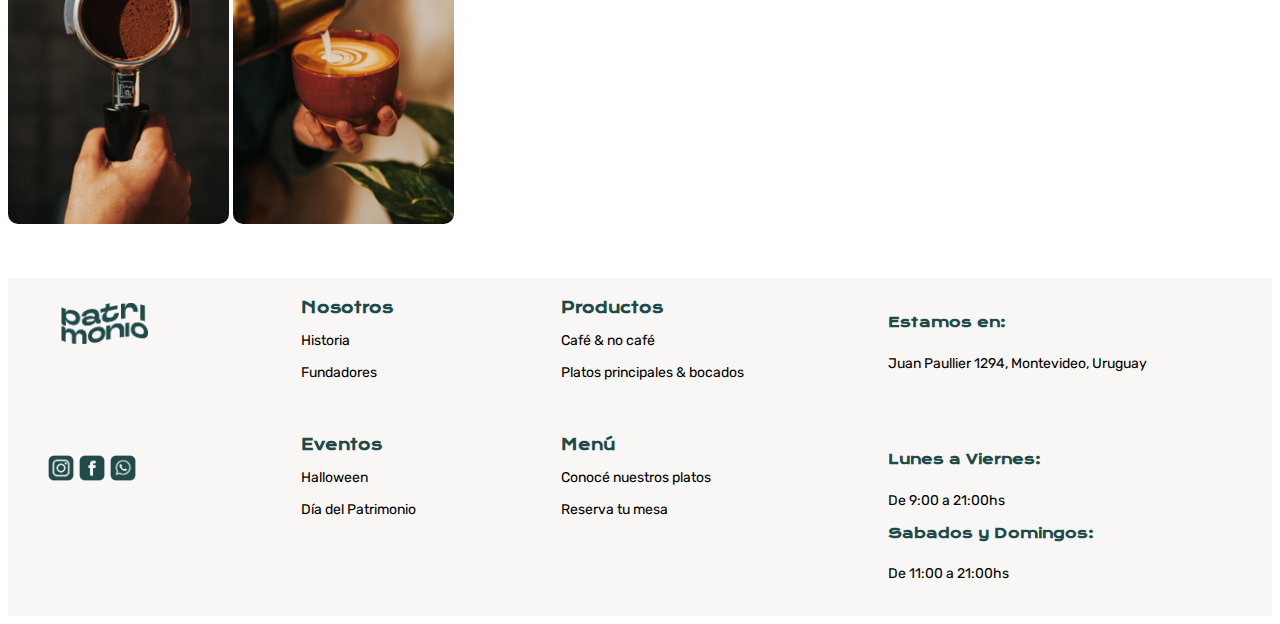
==== commit f3150227: "arreglos" ====
--- a/index.html
+++ b/index.html
@@ -1,5 +1,6 @@
 <!DOCTYPE html>
 <html lang="en">
+
 <head>
     <meta charset="UTF-8">
     <meta http-equiv="X-UA-Compatible" content="IE=edge">
@@ -21,245 +22,252 @@
     <link href="https://cdn.jsdelivr.net/npm/bootstrap@5.1.3/dist/css/bootstrap.min.css" rel="stylesheet"
         integrity="sha384-1BmE4kWBq78iYhFldvKuhfTAU6auU8tT94WrHftjDbrCEXSU1oBoqyl2QvZ6jIW3" crossorigin="anonymous">
 
-     <!-- ESTILO DE MI PAGINA-->
-     <link rel="stylesheet" href="css/main.css">
+    <!-- ESTILO DE MI PAGINA-->
+    <link rel="stylesheet" href="css/main.css">
 
 </head>
+
 <body>
-    
-
-
-<!-- NAVBAR -->
-<nav class="navbar navbar-expand-lg navbar-light bg-light nav-todos">
-
-    <!--LOGO ES MI HOME-->
-
-    <a id="nav" class="navbar-brand" href="index.html"><img src="public/logo negro.png" id="logo" alt="logo de patrimonio"></a>
-    <button class="navbar-toggler" type="button" data-bs-toggle="collapse" data-bs-target="#navbarNavAltMarkup"
-        aria-controls="navbarNavAltMarkup" aria-expanded="false" aria-label="Toggle navigation">
-        <span class="navbar-toggler-icon"></span>
-    </button>
-
-
-    <div class="collapse navbar-collapse" id="navbarNavAltMarkup">
-        <div class="navbar-nav">
-            <a class="nav-link active texto-nav" aria-current="page" href="#nosotros">Nosotros</a>
-            <a class="nav-link texto-nav" href="#productos">Productos</a>
-            <a class="nav-link texto-nav" href="pages/menu.html">Menú</a>
-            <a class="nav-link texto-nav" href="pages/eventos.html">Eventos</a>
-            <a class="nav-link texto-nav" href="#contactos">Contacto</a>
-        </div>
-    </div>
-
-</nav>
-
-<header class="pagina-principal">
-    <div class="bienvenida">
-
-        <h1>Bienvenidos a
-            Patrimonio Café</h1>
-        <!-- BOTON -->
-        <div class="d-grid gap-2 d-md-block boton-bienvenida">
-            <button class="btn btn-primary boton" type="button"><a href="#productos" class="btn btn-primary boton">Conoce nuestros café</a></button>
-        </div>
-    </div>
-
-</header>
-
-
-
-
-<!-- NOSOTROS -->
-<main class="p-5">
-
-<section class="container section-nosotros" id="nosotros">
-
-    <div id="nosotros" class="row">
-
-        <div class="col-md-7">
-
-            <img src="public/nosotros/patri1-03.jpg" class="img-nosotros" alt="imagen de tres personas">
-
-        </div>
-
-        <div class="col-md-5 textos- d-flex flex-column align-items-start justify-content-center">
-
-            <h2>Nosotros</h2>
-
-            <p>Lo que empezó como un sueño se convirtió en un proyecto entre 3 amigos que buscan
-                transmitirte la
-                calidez, el comfort y la pasión que es para nosotros el mundo del café de especialidad y la
-                gastronomía local.
-
-                Esta es la herencia que nos une. Sumate.</p>
-
-        </div>
-
-    </div>
-</section>
-
-<section class="container section-eventos">
-
-    <div class="row">
-
-            <div class="col-lg-5 textos- d-flex flex-column align-items-center justify-content-center">
-                
-                <h2>Vivi la experiencia
-                    Patrimonio</h2>
-                <p>Lorem ipsum dolor sit amet consectetur adipisicing elit. Quia consequatur quae recusandae
-                    fuga
-                    enim
-                    non natus omnis. Modi velit, exercitationem expedita ipsum dolore ratione doloremque quidem
-                    molestiae nostrum, ipsa error?</p>
-
-            </div>
-
-
-            <div class="col-lg-7 d-flex flex-row justify-content-around">
-
-                <div>
-
-                    <div class="card lg">
-                        <img src="public/eventos/1.jpg" class="card-img-top" alt="carta de halloween">
-                        <div class="card-body">
-                          <h5 class="card-title">HALLOWEEN</h5>
-                          <p class="card-text">Conocé más de la experiencia Patrimonio en nuestra casa de más de 110 años!</p>
-                          <a href="pages/eventos.html#halloween" class="btn btn-primary boton">Ir al evento</a>
+
+
+
+    <!-- NAVBAR -->
+    <nav class="navbar navbar-expand-lg navbar-light bg-light nav-todos">
+
+        <!--LOGO ES MI HOME-->
+
+        <a id="nav" class="navbar-brand" href="index.html"><img src="public/logo negro.png" id="logo"
+                alt="logo de patrimonio"></a>
+        <button class="navbar-toggler" type="button" data-bs-toggle="collapse" data-bs-target="#navbarNavAltMarkup"
+            aria-controls="navbarNavAltMarkup" aria-expanded="false" aria-label="Toggle navigation">
+            <span class="navbar-toggler-icon"></span>
+        </button>
+
+
+        <div class="collapse navbar-collapse" id="navbarNavAltMarkup">
+            <div class="navbar-nav">
+                <a class="nav-link active texto-nav" aria-current="page" href="#nosotros">Nosotros</a>
+                <a class="nav-link texto-nav" href="#productos">Productos</a>
+                <a class="nav-link texto-nav" href="pages/menu.html">Menú</a>
+                <a class="nav-link texto-nav" href="pages/eventos.html">Eventos</a>
+                <a class="nav-link texto-nav" href="#contactos">Contacto</a>
+            </div>
+        </div>
+
+    </nav>
+
+    <header class="pagina-principal">
+        <div class="bienvenida">
+
+            <h1>Bienvenidos a
+                Patrimonio Café</h1>
+            <!-- BOTON -->
+            <div class="d-grid gap-2 d-md-block boton-bienvenida">
+                <button class="btn btn-primary boton" type="button"><a href="#productos"
+                        class="btn btn-primary boton">Conoce nuestros café</a></button>
+            </div>
+        </div>
+
+    </header>
+
+
+
+
+    <!-- NOSOTROS -->
+    <main class="p-5">
+
+        <section class="container section-nosotros" id="nosotros">
+
+            <div id="nosotros" class="row">
+
+                <div class="col-md-7">
+
+                    <img src="public/nosotros/patri1-03.jpg" class="img-nosotros" alt="imagen de tres personas">
+
+                </div>
+
+                <div class="col-md-5 textos- d-flex flex-column align-items-start justify-content-center">
+
+                    <h2>Nosotros</h2>
+
+                    <p>Lo que empezó como un sueño se convirtió en un proyecto entre 3 amigos que buscan
+                        transmitirte la
+                        calidez, el comfort y la pasión que es para nosotros el mundo del café de especialidad y la
+                        gastronomía local.
+
+                        Esta es la herencia que nos une. Sumate.</p>
+
+                </div>
+
+            </div>
+        </section>
+
+        <section class="container section-eventos">
+
+            <div class="row">
+
+                <div class="col-lg-5 textos- d-flex flex-column align-items-center justify-content-center">
+
+                    <h2>Vivi la experiencia
+                        Patrimonio</h2>
+                    <p>Lorem ipsum dolor sit amet consectetur adipisicing elit. Quia consequatur quae recusandae
+                        fuga
+                        enim
+                        non natus omnis. Modi velit, exercitationem expedita ipsum dolore ratione doloremque quidem
+                        molestiae nostrum, ipsa error?</p>
+
+                </div>
+
+
+                <div class="col-lg-7 d-flex flex-row justify-content-around">
+
+                    <div>
+
+                        <div class="card lg">
+                            <img src="public/eventos/1.jpg" class="card-img-top" alt="carta de halloween">
+                            <div class="card-body">
+                                <h5 class="card-title">HALLOWEEN</h5>
+                                <p class="card-text">Conocé más de la experiencia Patrimonio en nuestra casa de más de
+                                    110 años!</p>
+                                <a href="pages/eventos.html#halloween" class="btn btn-primary boton">Ir al evento</a>
+                            </div>
                         </div>
-                      </div>
-
-                </div>
-            
-                <div>
-                    <div class="card lg">
-                        <img src="public/eventos/2.jpg" class="card-img-top" alt="carta dia del patrimonio">
-                        <div class="card-body">
-                          <h5 class="card-title">PATRIMONIO</h5>
-                          <p class="card-text">Conocé más de la experiencia Patrimonio en nuestra casa de más de 110 años!</p>
-                          <a href="pages/eventos.html" class="btn btn-primary boton">Ir al evento</a>
+
+                    </div>
+
+                    <div>
+                        <div class="card lg">
+                            <img src="public/eventos/2.jpg" class="card-img-top" alt="carta dia del patrimonio">
+                            <div class="card-body">
+                                <h5 class="card-title">PATRIMONIO</h5>
+                                <p class="card-text">Conocé más de la experiencia Patrimonio en nuestra casa de más de
+                                    110 años!</p>
+                                <a href="pages/eventos.html" class="btn btn-primary boton">Ir al evento</a>
+                            </div>
                         </div>
-                      </div>
-                </div>
-        
-            </div>
-    </div>
-</section>
-
-<section class="container section-productos">
-
-    <div id="productos" class="row">
-        <div class="col-lg-5 textos- d-flex flex-column  justify-content-start">
-
-            <h2>Cafe de especialidad</h2>
-
-            <p>Lorem ipsum dolor sit amet consectetur adipisicing elit. Perspiciatis non corrupti minima,
-                officiis
-                rem ratione illo voluptates ipsa atque, nemo delectus vel maxime beatae. Reprehenderit quos
-                architecto qui voluptas earum.</p>
-
-            <!-- BOTON -->
-            <div class="d-grid gap-2 d-md-block">
-                <button class="btn btn-primary boton" type="button"> <a href="pages/menu.html" class="btn btn-primary boton">Conoce nuestros productos</a></button>
-            </div>
-        </div>
-
-        <div class="col-lg-7 d-flex flex-row justify-content-around">
-            <img src="public/productos/1.jpg" class="img-productos" alt="mocca">
-            <img src="public/productos/2.jpg" class="img-productos" alt="caffe">
-        </div>
-
-    </div>
-
-</section>
-
-</main>
-
-<!-- FOOTER -->
-<footer>
-
-    <div class="logo-footer" id="contactos">
-
-        <a href="#nav"> <img src="public/logo negro.png" id="logo" alt="logo de patrimonio"></a>
-
-    </div>
-
-    <div class="nosotros-footer">
-        <a href=" #nosotros">Nosotros</a>
-        <p>Historia</p>
-        <p>Fundadores</p>
-    </div>
-
-    <div class="productos-footer">
-        <a href=" #productos">Productos</a>
-        <p>Café & no café</p>
-        <p>Platos principales & bocados</p>
-    </div>
-
-    <!-- CONTACTO -->
-    <div class="direccion-footer">
-        <h5>Estamos en:</h5>
-        <p> Juan Paullier 1294, Montevideo, Uruguay</p>
-        
-    </div>
-    <div class="horario-footer">
-        <h5>Lunes a Viernes:</h5>
-        <p> De 9:00 a 21:00hs</p>
-        <h5>Sabados y Domingos:</h5>
-        <p>De 11:00 a 21:00hs</p>
-    </div>
-
-    <div class="eventos-footer">
-        <a href="pages/eventos.html">Eventos</a>
-        <p>Halloween</p>
-        <p>Día del Patrimonio</p>
-    </div>
-
-    <div class="menu-footer">
-        <a href="pages/menu.html">Menú</a>
-        <p>Conocé nuestros platos</p>
-        <p>Reserva tu mesa</p>
-    </div>
-
-    <div class="redes-footer">
-
-        <div class="redes">
-            <a href="https://instagram.com/patrimoniocafe?utm_medium=copy_link" target="_blank"> <img
-                    src="public/insta.jpg" class="iconos-redes" alt="imagen de insta">
-            </a>
-
-            <a href="https://www.facebook.com/patricafe/" target="_blank"> <img src="public/fb.jpg"
-                    class="iconos-redes" alt="imagen de facebook">
-            </a>
-
-            <a href="https://wa.me/59899941294" target="_blank"> <img src="public/wpp.jpg" class="iconos-redes"
-                    alt="imagen de wpp"></a>
-
-        </div>
-
-    </div>
-
-</footer>
-
-
-
-
-
-
-
-
-
-
-
-
-
-
-
-<!-- JAVASCRIPT -->
-<script src="https://cdn.jsdelivr.net/npm/@popperjs/core@2.10.2/dist/umd/popper.min.js"
-integrity="sha384-7+zCNj/IqJ95wo16oMtfsKbZ9ccEh31eOz1HGyDuCQ6wgnyJNSYdrPa03rtR1zdB" crossorigin="anonymous">
-</script>
-<script src="https://cdn.jsdelivr.net/npm/bootstrap@5.1.3/dist/js/bootstrap.min.js"
-integrity="sha384-QJHtvGhmr9XOIpI6YVutG+2QOK9T+ZnN4kzFN1RtK3zEFEIsxhlmWl5/YESvpZ13" crossorigin="anonymous">
-</script>
+                    </div>
+
+                </div>
+            </div>
+        </section>
+
+        <section class="container section-productos">
+
+            <div id="productos" class="row">
+                <div class="col-lg-5 textos- d-flex flex-column  justify-content-start">
+
+                    <h2>Cafe de especialidad</h2>
+
+                    <p>Lorem ipsum dolor sit amet consectetur adipisicing elit. Perspiciatis non corrupti minima,
+                        officiis
+                        rem ratione illo voluptates ipsa atque, nemo delectus vel maxime beatae. Reprehenderit quos
+                        architecto qui voluptas earum.</p>
+
+                    <!-- BOTON -->
+                    <div class="d-grid gap-2 d-md-block">
+                        <button class="btn btn-primary boton" type="button"> <a href="pages/menu.html"
+                                class="btn btn-primary boton">Conoce nuestros productos</a></button>
+                    </div>
+                </div>
+
+                <div class="col-lg-7 d-flex flex-row justify-content-around">
+                    <img src="public/productos/1.jpg" class="img-productos" alt="mocca">
+                    <img src="public/productos/2.jpg" class="img-productos" alt="caffe">
+                </div>
+
+            </div>
+
+        </section>
+
+    </main>
+
+    <!-- FOOTER -->
+    <footer>
+
+        <div class="logo-footer" id="contactos">
+
+            <a href="#nav"> <img src="public/logo negro.png" id="logo" alt="logo de patrimonio"></a>
+
+        </div>
+
+        <div class="nosotros-footer">
+            <a href=" #nosotros">Nosotros</a>
+            <p>Historia</p>
+            <p>Fundadores</p>
+        </div>
+
+        <div class="productos-footer">
+            <a href=" #productos">Productos</a>
+            <p>Café & no café</p>
+            <p>Platos principales & bocados</p>
+        </div>
+
+        <!-- CONTACTO -->
+        <div class="direccion-footer">
+            <h5>Estamos en:</h5>
+            <p> Juan Paullier 1294, Montevideo, Uruguay</p>
+
+        </div>
+        <div class="horario-footer">
+            <h5>Lunes a Viernes:</h5>
+            <p> De 9:00 a 21:00hs</p>
+            <h5>Sabados y Domingos:</h5>
+            <p>De 11:00 a 21:00hs</p>
+        </div>
+
+        <div class="eventos-footer">
+            <a href="pages/eventos.html">Eventos</a>
+            <p>Halloween</p>
+            <p>Día del Patrimonio</p>
+        </div>
+
+        <div class="menu-footer">
+            <a href="pages/menu.html">Menú</a>
+            <p>Conocé nuestros platos</p>
+            <p>Reserva tu mesa</p>
+        </div>
+
+        <div class="redes-footer">
+
+            <div class="redes">
+                <a href="https://instagram.com/patrimoniocafe?utm_medium=copy_link" target="_blank"> <img
+                        src="public/insta.jpg" class="iconos-redes" alt="imagen de insta">
+                </a>
+
+                <a href="https://www.facebook.com/patricafe/" target="_blank"> <img src="public/fb.jpg"
+                        class="iconos-redes" alt="imagen de facebook">
+                </a>
+
+                <a href="https://wa.me/59899941294" target="_blank"> <img src="public/wpp.jpg" class="iconos-redes"
+                        alt="imagen de wpp"></a>
+
+            </div>
+
+        </div>
+
+    </footer>
+
+
+
+
+
+
+
+
+
+
+
+
+
+
+
+    <!-- JAVASCRIPT -->
+    <script src="https://cdn.jsdelivr.net/npm/@popperjs/core@2.10.2/dist/umd/popper.min.js"
+        integrity="sha384-7+zCNj/IqJ95wo16oMtfsKbZ9ccEh31eOz1HGyDuCQ6wgnyJNSYdrPa03rtR1zdB" crossorigin="anonymous">
+    </script>
+    <script src="https://cdn.jsdelivr.net/npm/bootstrap@5.1.3/dist/js/bootstrap.min.js"
+        integrity="sha384-QJHtvGhmr9XOIpI6YVutG+2QOK9T+ZnN4kzFN1RtK3zEFEIsxhlmWl5/YESvpZ13" crossorigin="anonymous">
+    </script>
 </body>
+
 </html>--- a/css/main.css
+++ b/css/main.css
@@ -75,8 +75,6 @@
 
     background-color: #204a4a !important;
     color: white !important;
-
-
 }
 
 
@@ -208,9 +206,14 @@
     font-family: 'Krona One', sans-serif;
     font-size: 30px;
     color: #204a4a;
+}
+
+.textos-eventos h2 {
+    font-family: 'Krona One', sans-serif;
+    font-size: 30px;
+    color: #204a4a;
     margin-top: 70px;
 }
-
 
 
 .halloween {
@@ -300,7 +303,7 @@
         background-color: #204a4a !important;
         border: solid #204a4a;
         font-size: 10px;
-        margin-bottom: 35px;
+
     }
 
     h1 {
@@ -406,7 +409,7 @@
         flex-direction: column;
         margin-left: 80px;
         margin-top: 112px;
-    padding: 30px;
+        padding: 30px;
 
     }
 
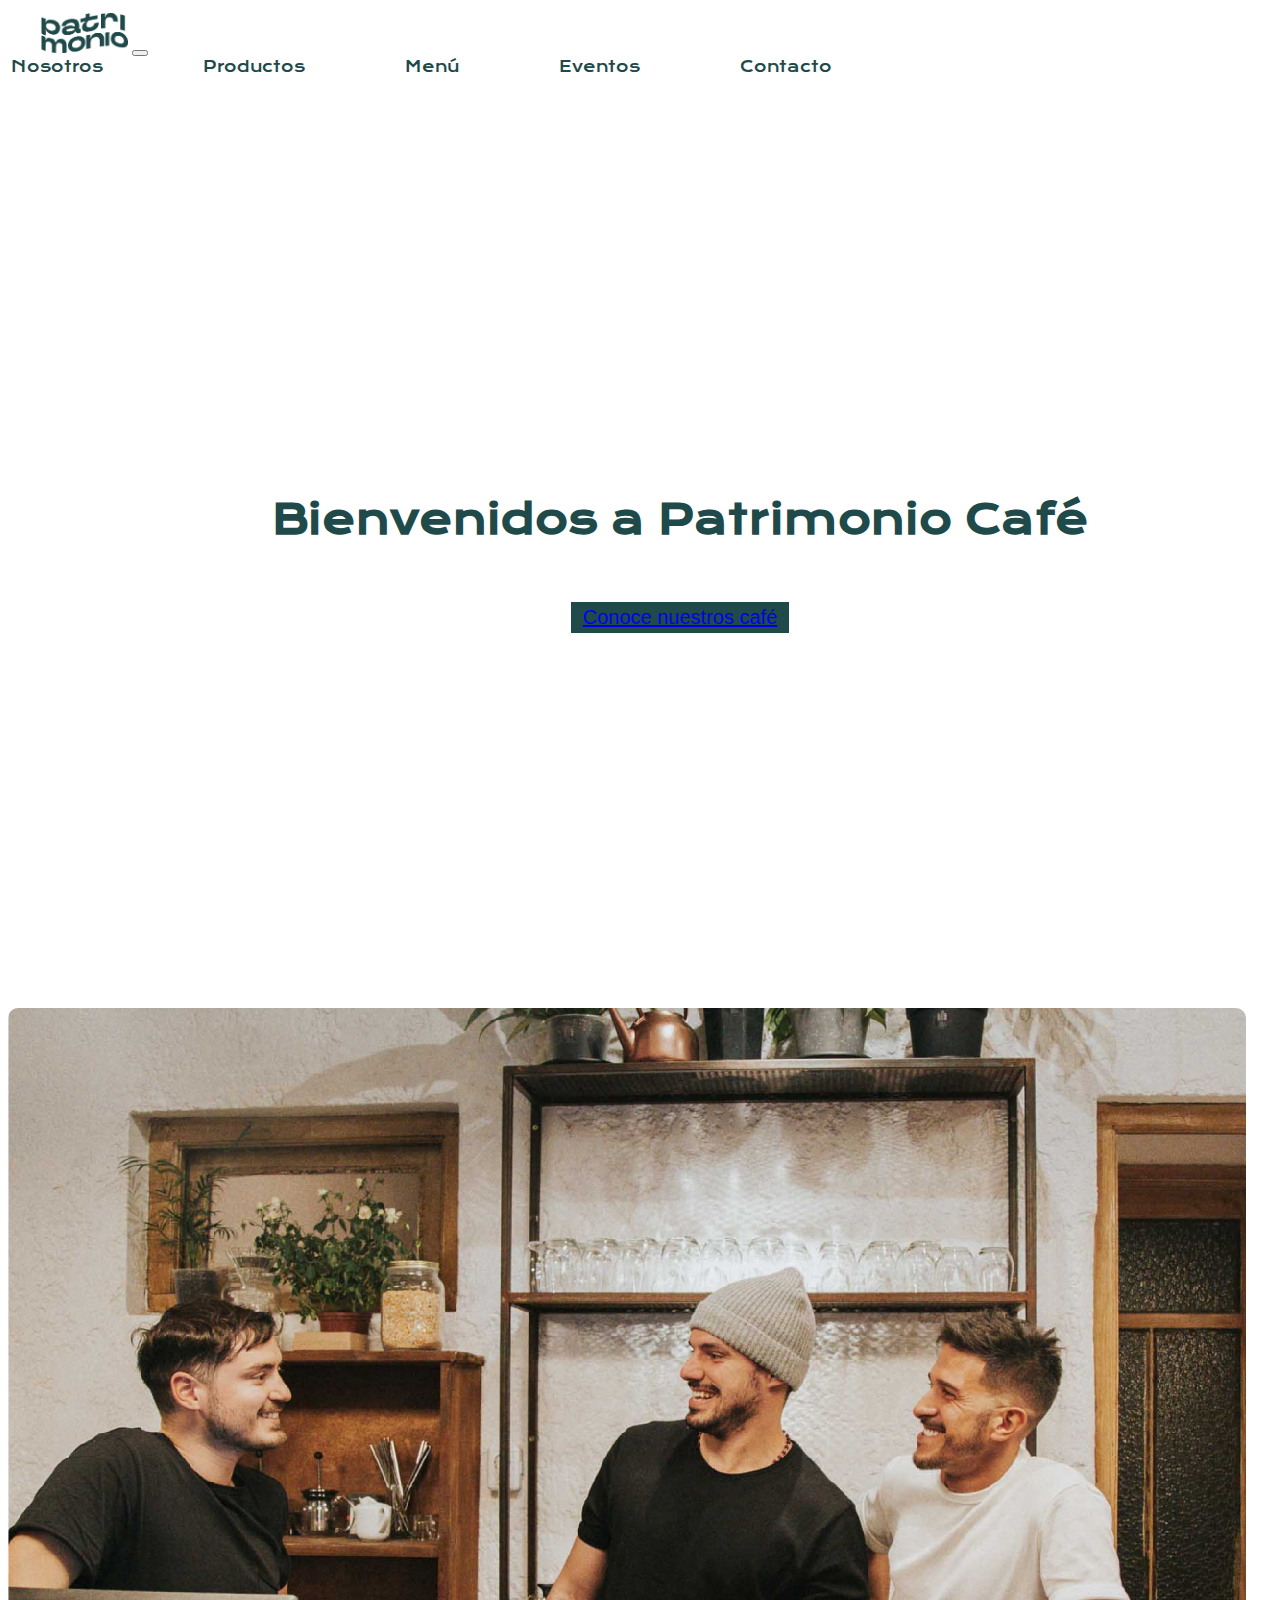
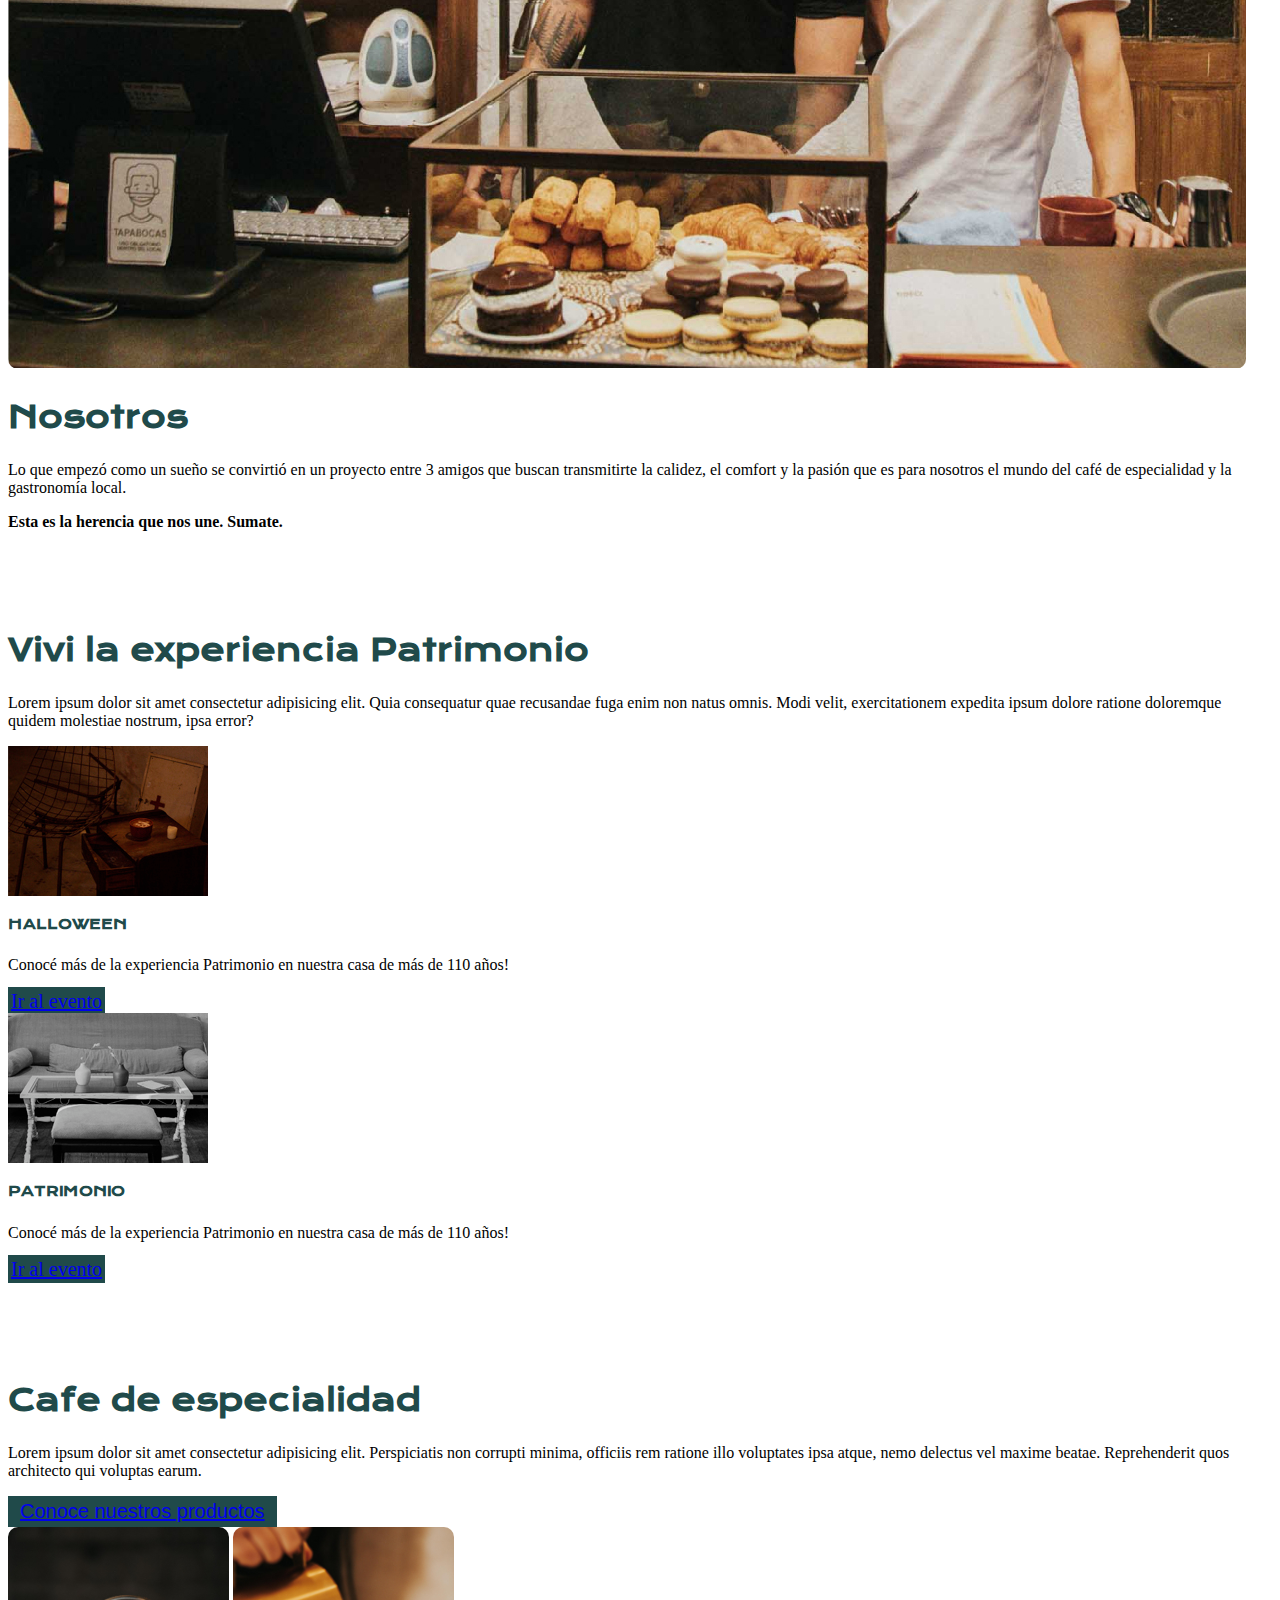
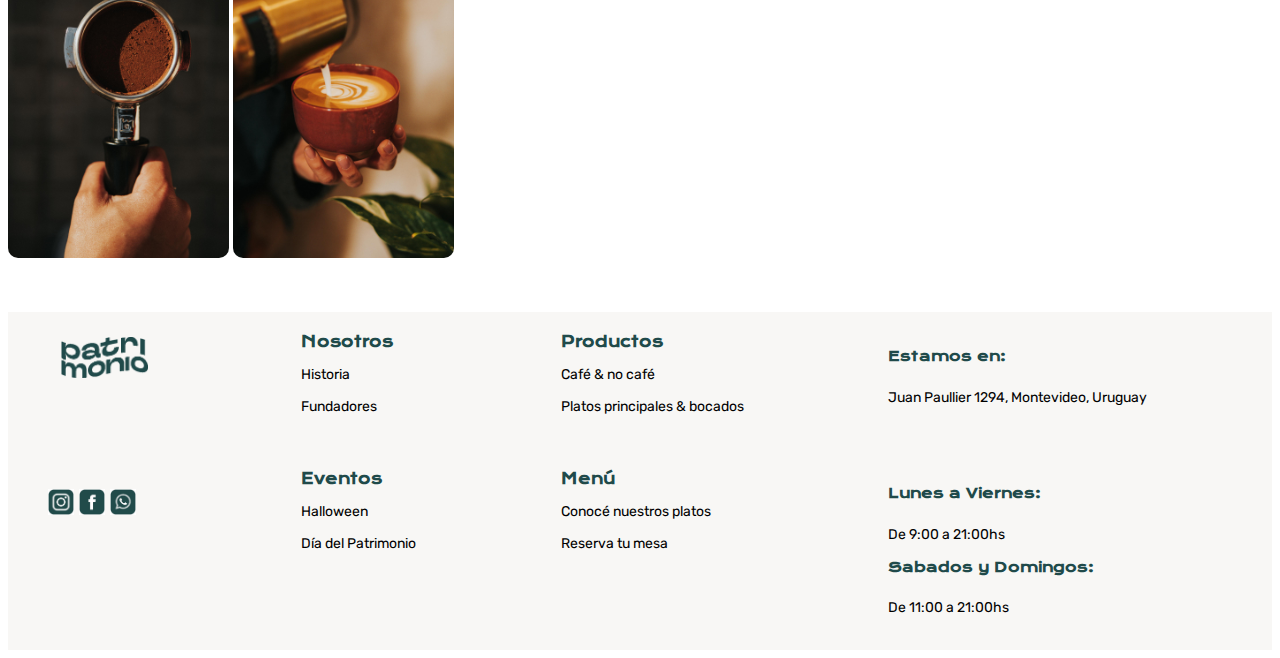
==== commit 1e6953cb: "agregue SEO probando" ====
--- a/index.html
+++ b/index.html
@@ -4,8 +4,24 @@
 <head>
     <meta charset="UTF-8">
     <meta http-equiv="X-UA-Compatible" content="IE=edge">
+
+
+    <!-- RESPONSIVE-->
     <meta name="viewport" content="width=device-width, initial-scale=1.0">
-    <title>tercera-entrega</title>
+
+    <!-- META TAGS-->
+    <meta name="keywords"
+        content="cafeteria, cafe, cafe de especialidad, restaurante, brunch, desayuno, merienda, paullier">
+
+    <!-- DESCRIPTION-->
+    <meta name="description" content="No te pierdas de conocer la experiencia Patrimonio">
+
+    <!-- FAVICON-->
+    <link rel="shortcut icon" href="public/logo negro.png" sizes="16x16" type="image / x-icon">
+
+
+    <!-- ETIQUETA TITULO-->
+    <title>Cafeteria-Restaurante | PATRIMONIO</title>
 
     <!-- TIPOGRAFIA  Rubik-->
 
@@ -93,9 +109,9 @@
                     <p>Lo que empezó como un sueño se convirtió en un proyecto entre 3 amigos que buscan
                         transmitirte la
                         calidez, el comfort y la pasión que es para nosotros el mundo del café de especialidad y la
-                        gastronomía local.
-
-                        Esta es la herencia que nos une. Sumate.</p>
+                        gastronomía local.</p>
+                        <p></p>
+                        <p class="p-importante"> Esta es la herencia que nos une. Sumate.</p>
 
                 </div>
 
--- a/css/main.css
+++ b/css/main.css
@@ -88,17 +88,14 @@
 
 .section-nosotros {
     margin-top: 100px;
-
 }
 
 .section-eventos {
     margin-top: 100px;
-
 }
 
 .section-productos {
     margin-top: 100px;
-
 }
 
 .img-nosotros {
@@ -119,7 +116,9 @@
     color: #204a4a;
 }
 
-
+.p-importante{
+    font-weight: bold;
+}
 
 
 /* FOOTER */
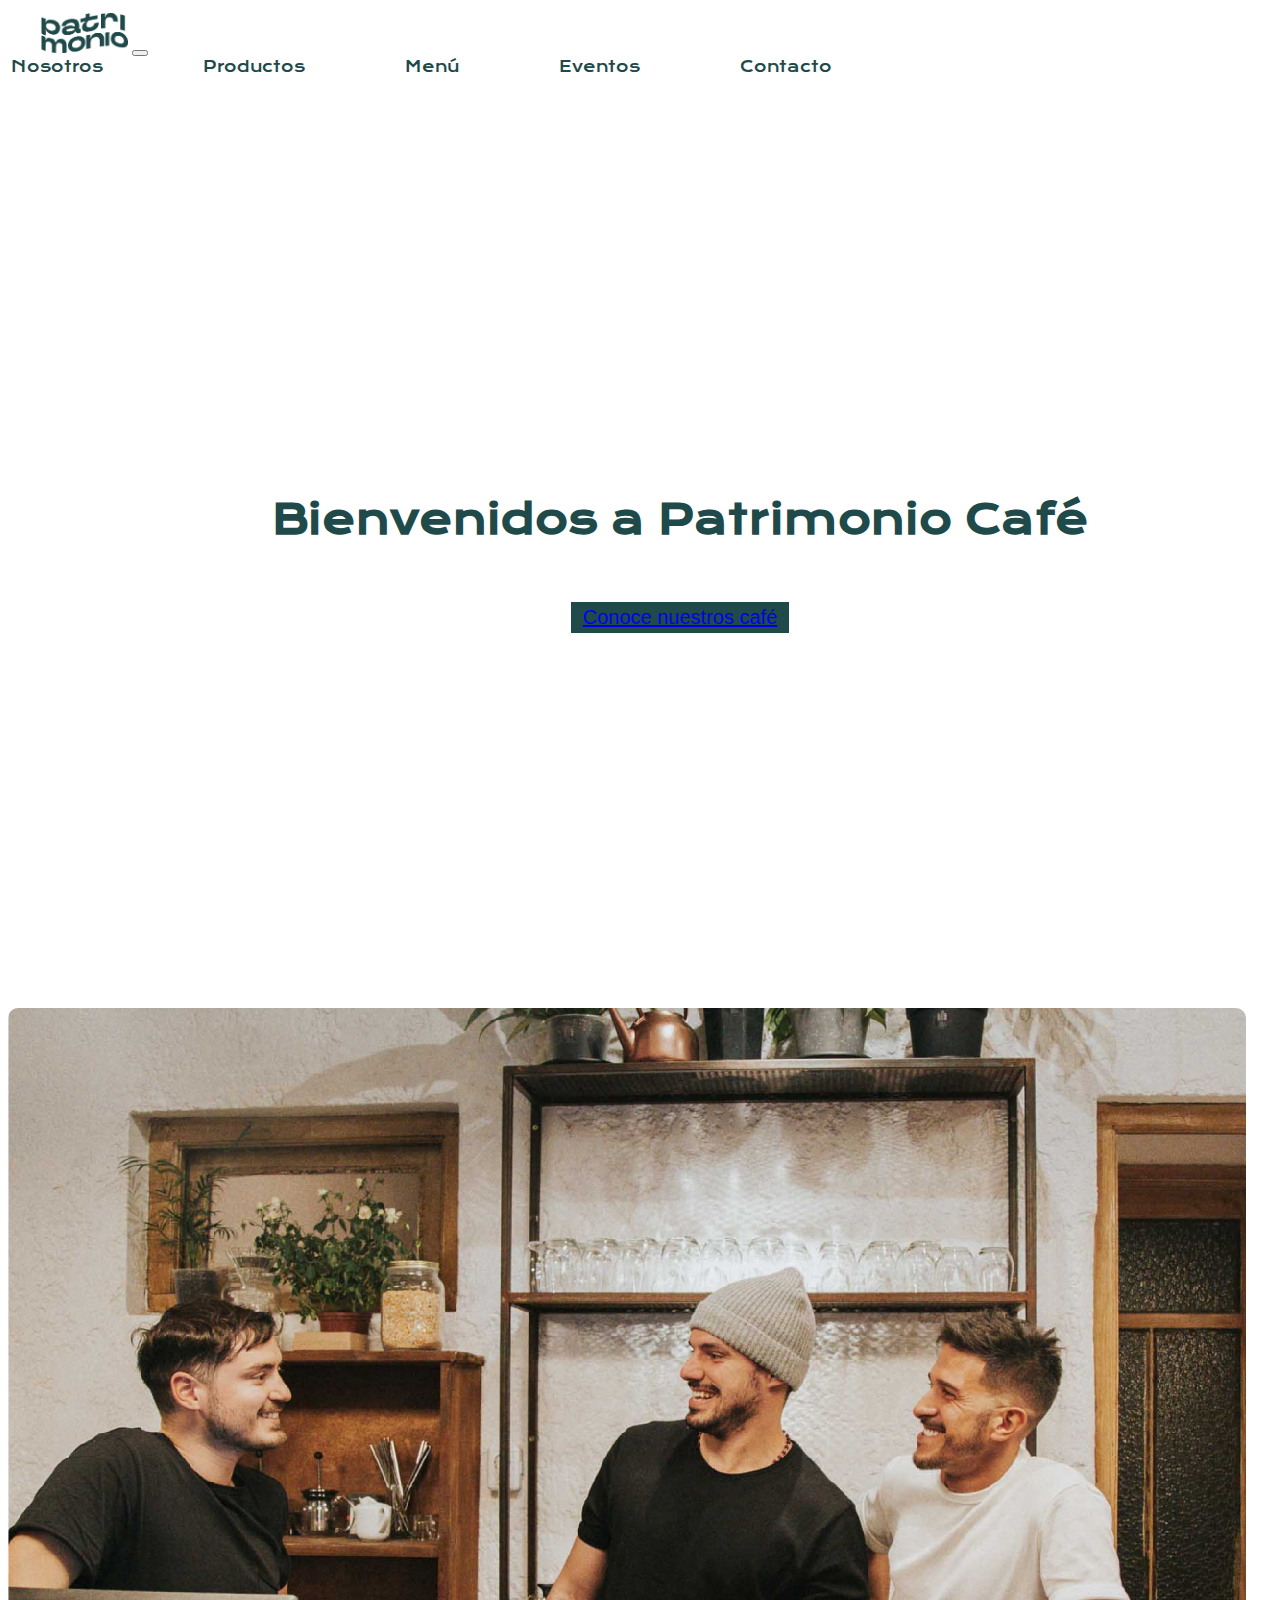
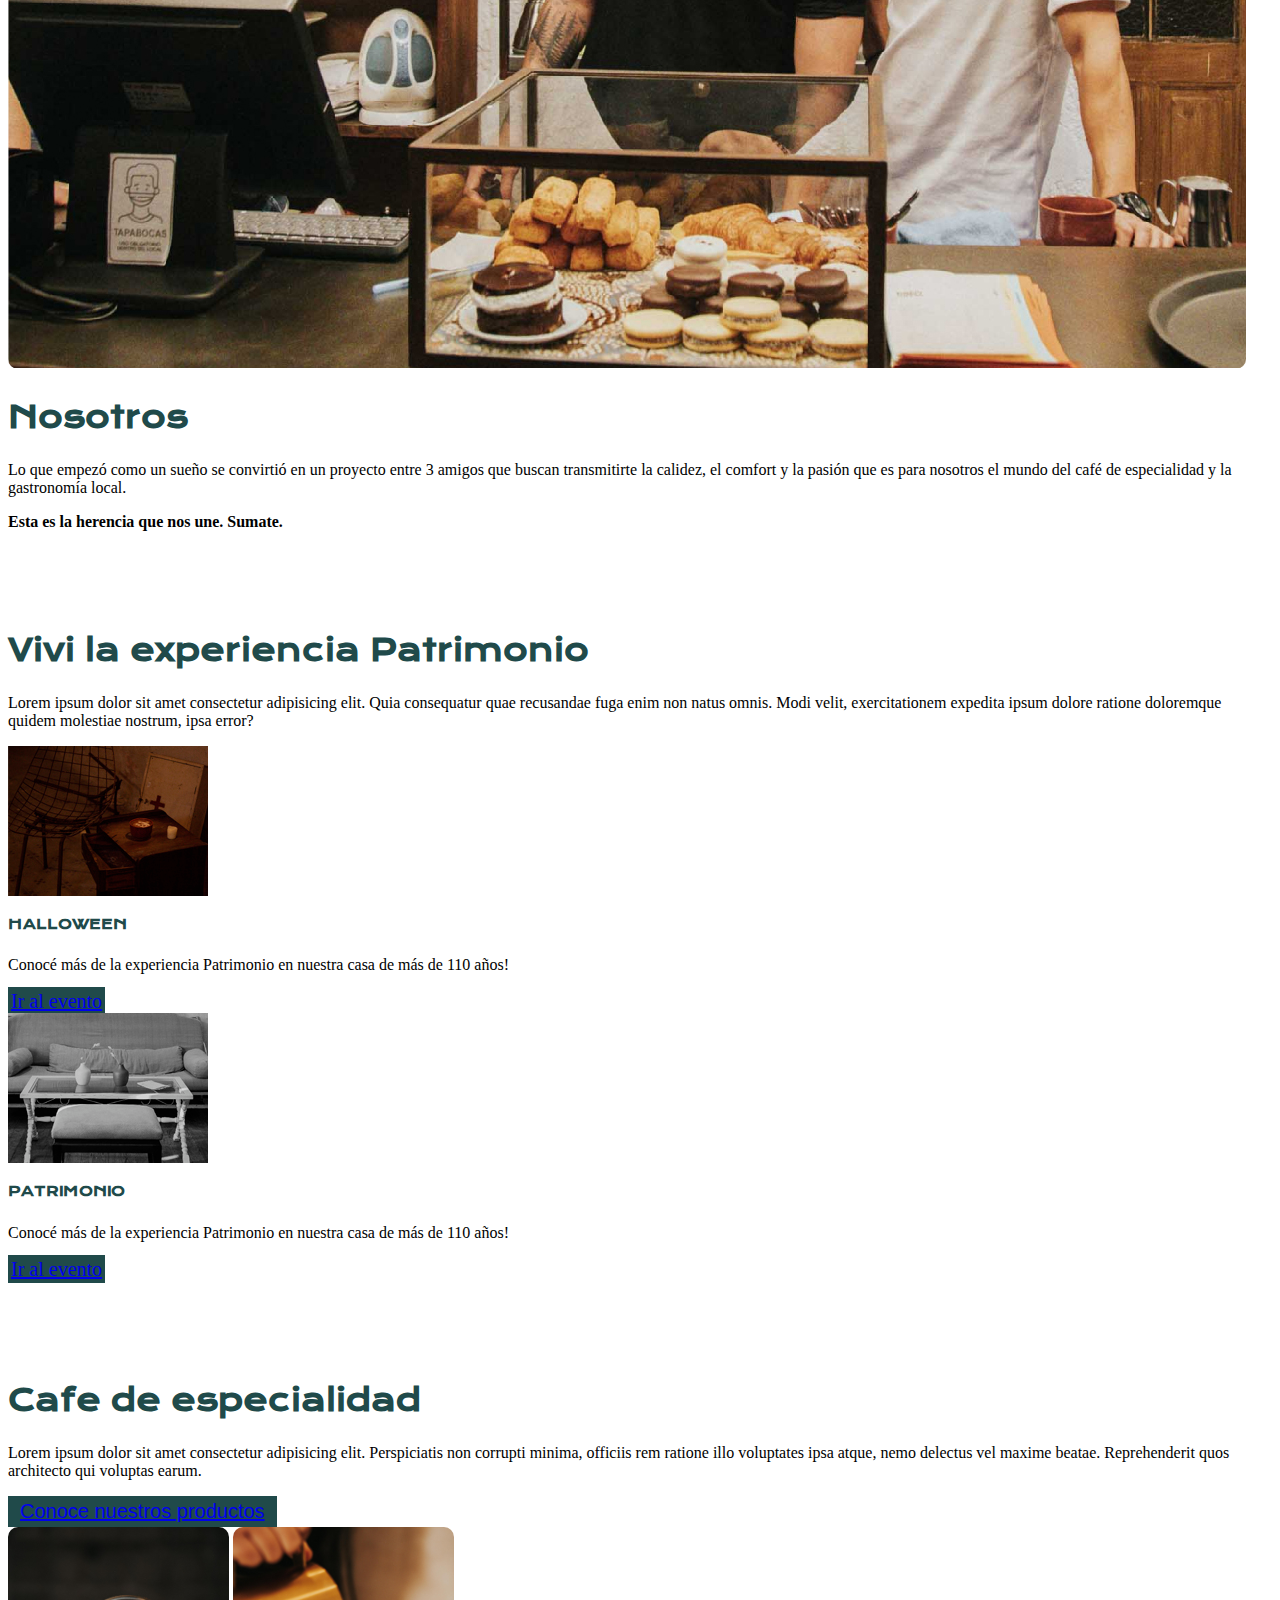
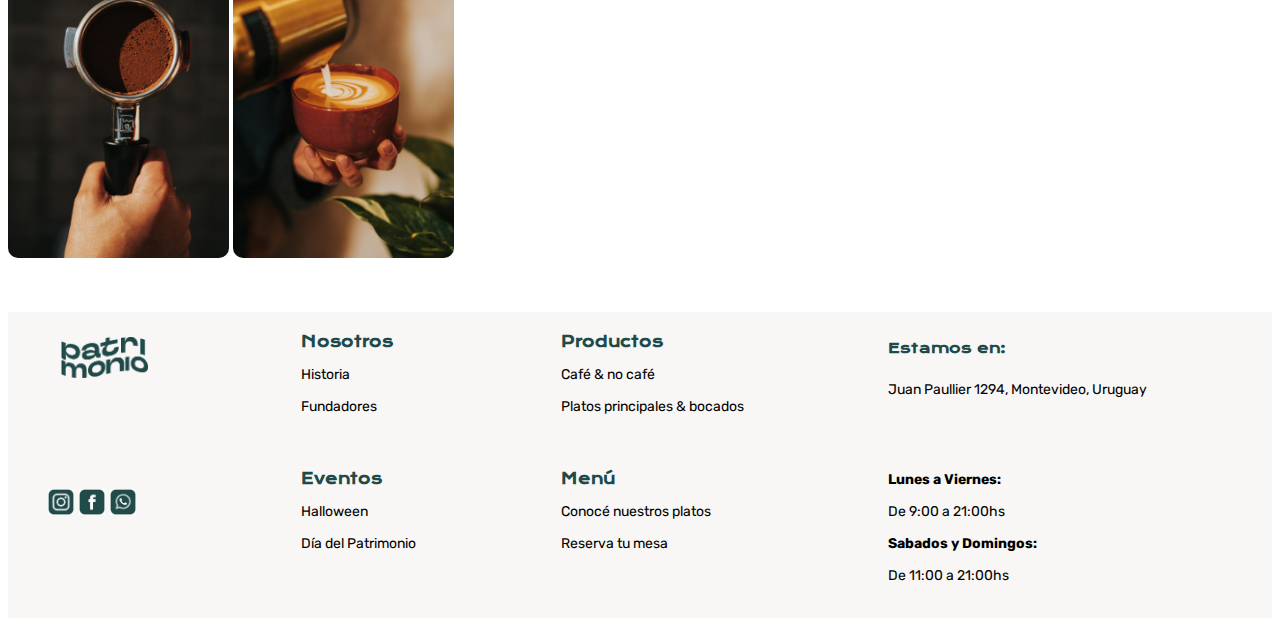
==== commit fff9a652: "cambios margenes footer direccion y horarios" ====
--- a/index.html
+++ b/index.html
@@ -225,9 +225,9 @@
 
         </div>
         <div class="horario-footer">
-            <h5>Lunes a Viernes:</h5>
+            <p class="p-importante">Lunes a Viernes:<p>
             <p> De 9:00 a 21:00hs</p>
-            <h5>Sabados y Domingos:</h5>
+            <p class="p-importante">Sabados y Domingos:</p>
             <p>De 11:00 a 21:00hs</p>
         </div>
 
--- a/css/main.css
+++ b/css/main.css
@@ -129,8 +129,8 @@
 
     display: grid;
     grid-template-areas:
-        "logo-footer nosotros-footer productos-footer contacto-footer"
-        "redes-footer eventos-footer menu-footer contacto-footer";
+        "logo-footer nosotros-footer productos-footer direccion-footer"
+        "redes-footer eventos-footer menu-footer horario-footer";
     margin-top: 50px;
 
 }
@@ -158,6 +158,17 @@
 .menu-footer {
     grid-area: menu-footer;
 }
+
+.direccion-footer {
+    grid-area: direccion-footer;
+    margin-top: -8px;
+}
+
+.horario-footer {
+    grid-area: horario-footer;
+    margin-top: -13px;
+}
+
 
 footer div {
     padding: 20px;
@@ -351,11 +362,13 @@
 
     .direccion-footer {
         grid-area: direccion-footer;
+
     }
 
     .horario-footer {
         grid-area: horario-footer;
     }
+
 
     .eventos img,
     .eventos video {
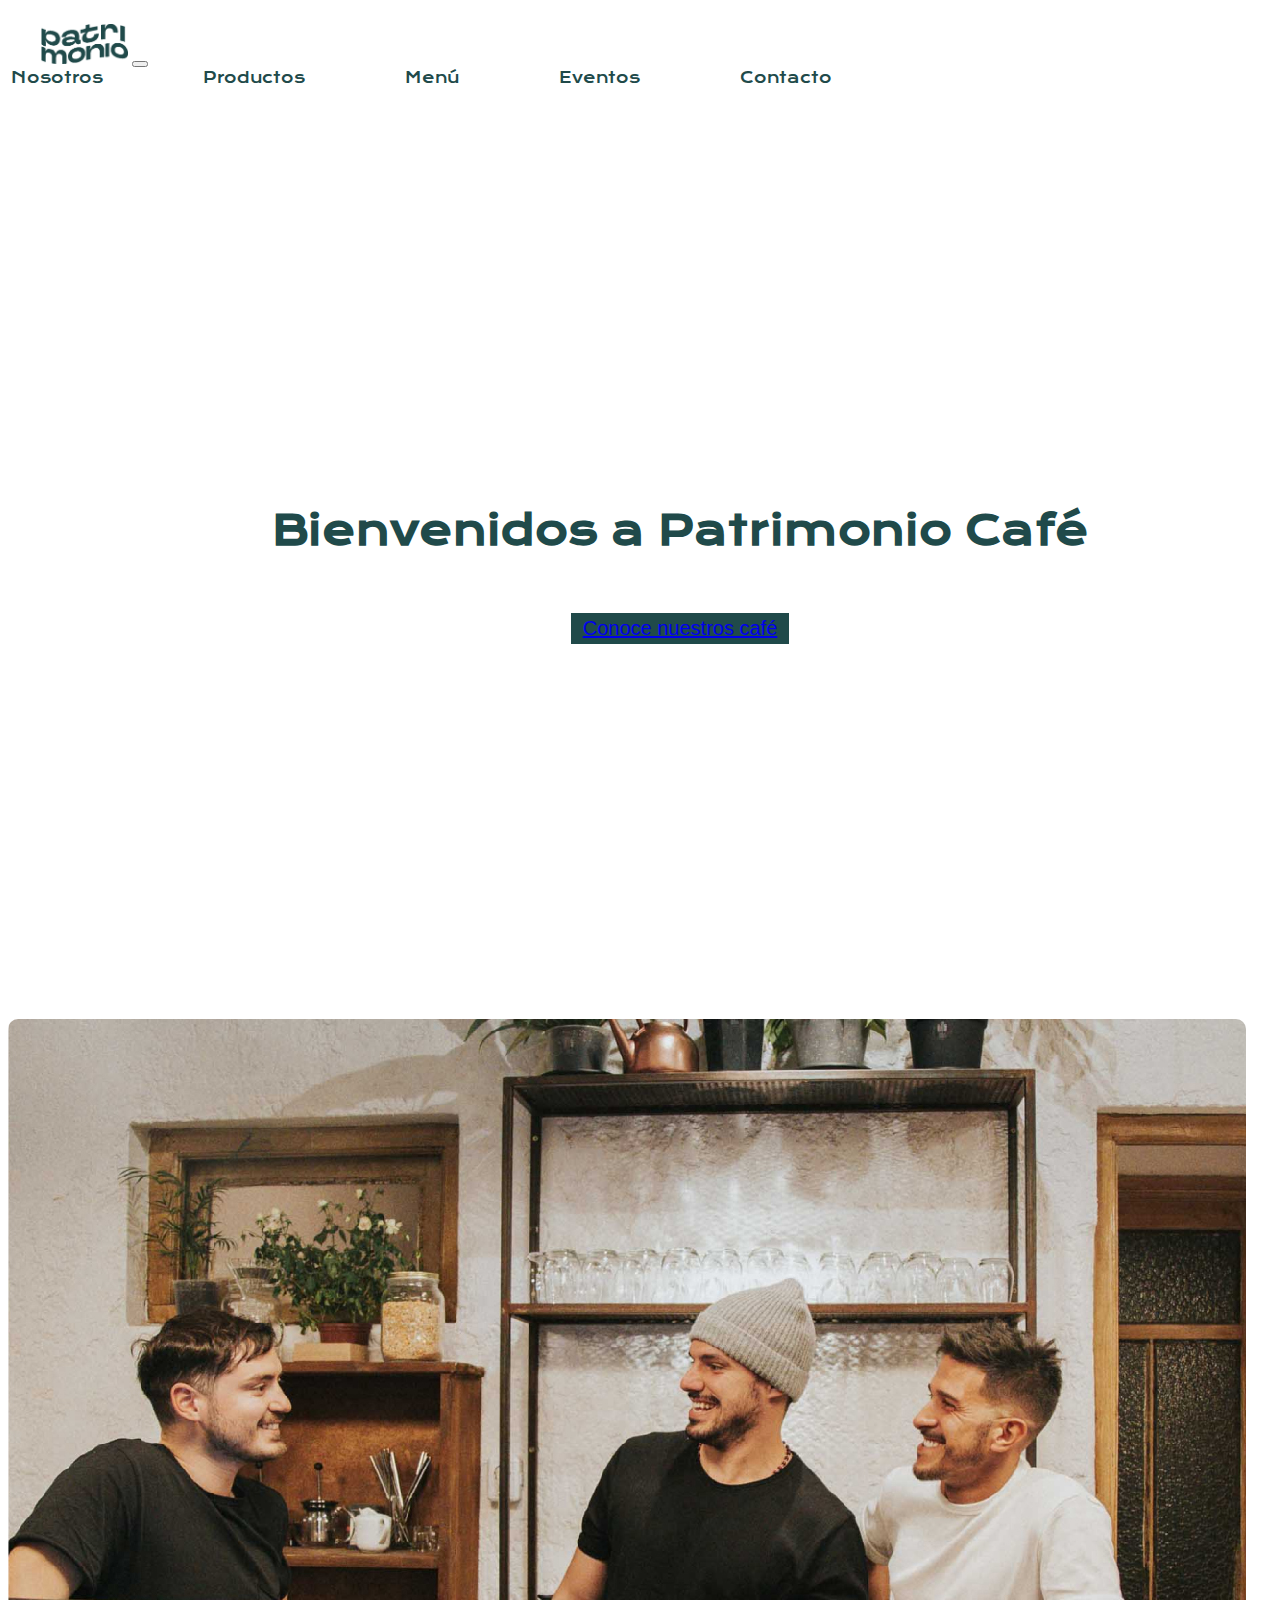
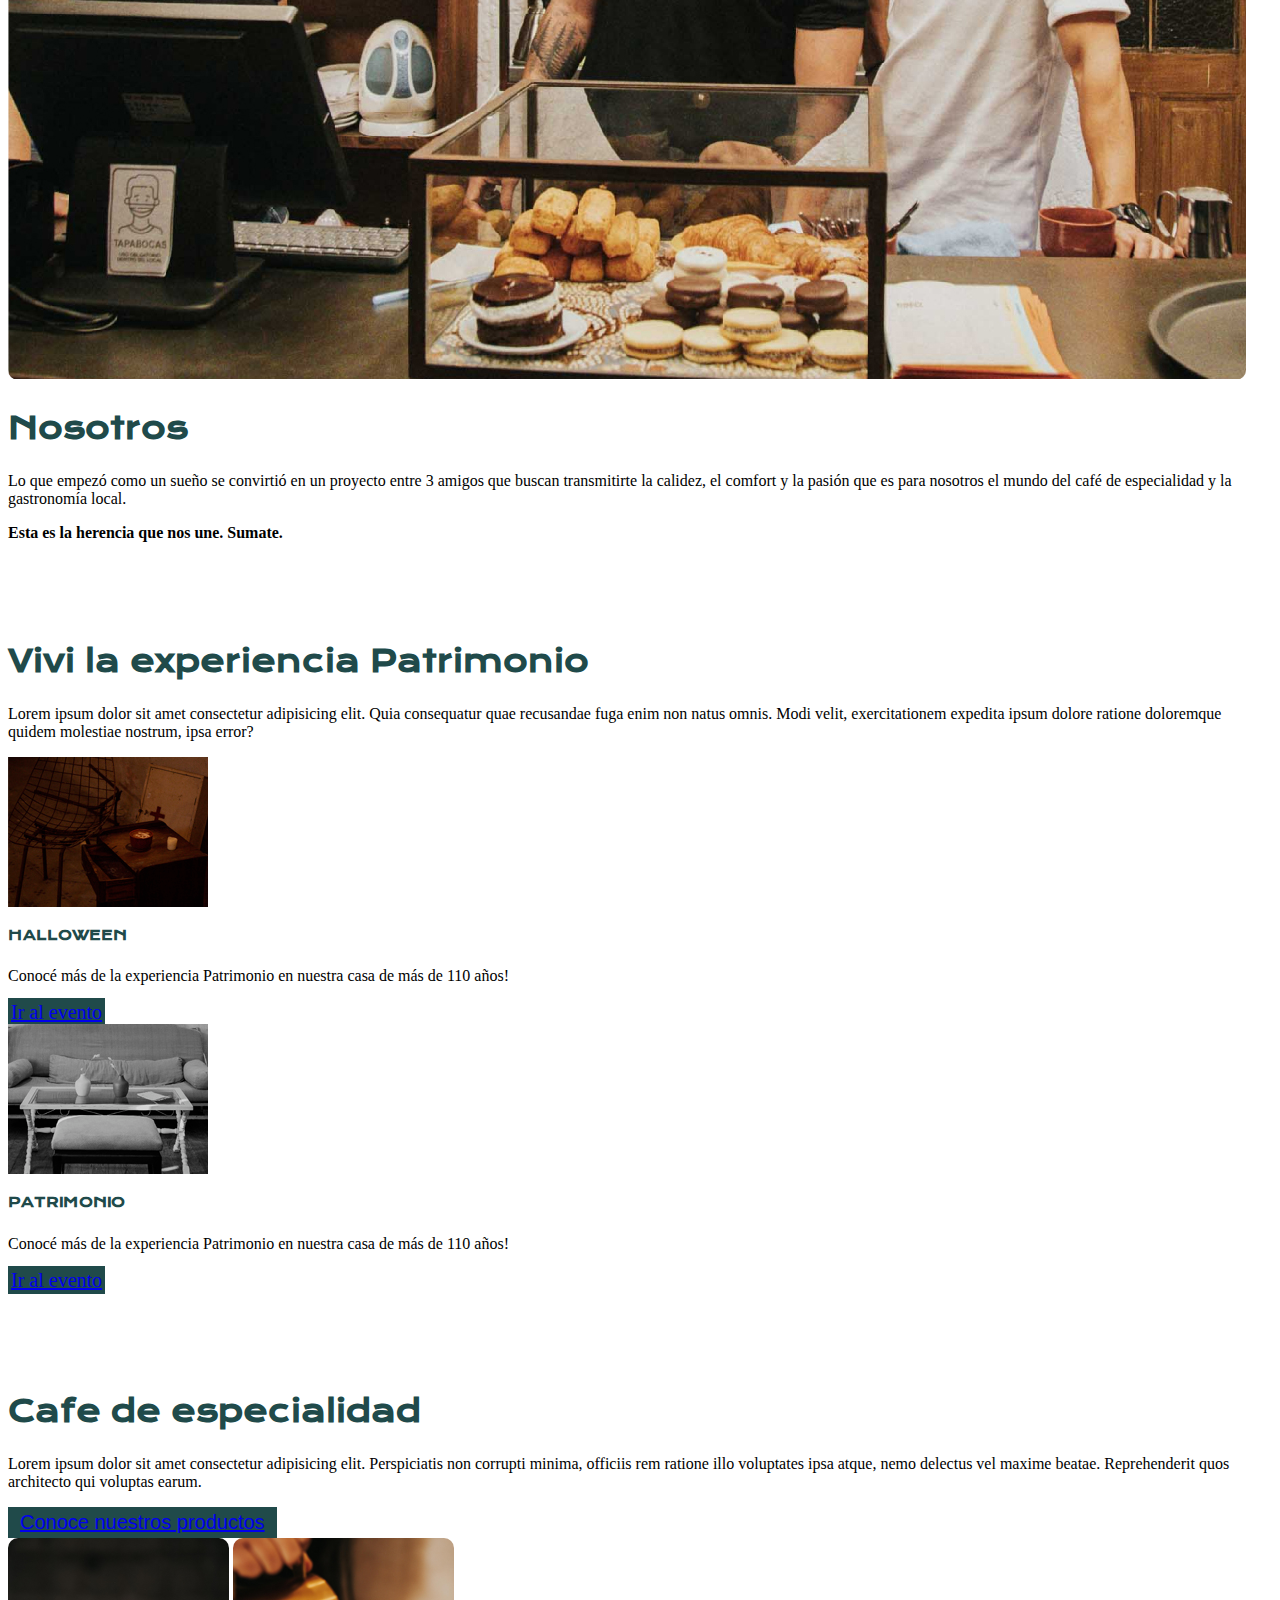
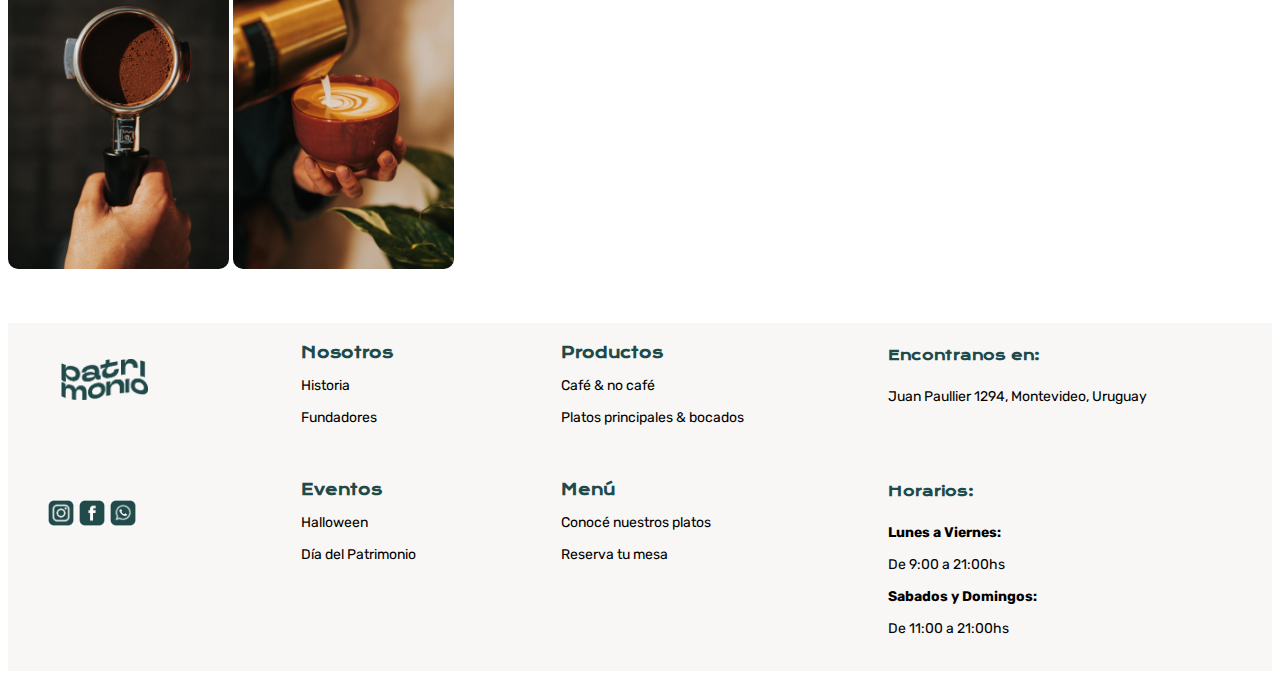
==== commit 85da3ebf: "arreglos footer" ====
--- a/index.html
+++ b/index.html
@@ -220,11 +220,12 @@
 
         <!-- CONTACTO -->
         <div class="direccion-footer">
-            <h5>Estamos en:</h5>
+            <h5>Encontranos en:</h5>
             <p> Juan Paullier 1294, Montevideo, Uruguay</p>
 
         </div>
         <div class="horario-footer">
+            <h5>Horarios:</h5>
             <p class="p-importante">Lunes a Viernes:<p>
             <p> De 9:00 a 21:00hs</p>
             <p class="p-importante">Sabados y Domingos:</p>
--- a/css/main.css
+++ b/css/main.css
@@ -46,7 +46,7 @@
 #logo {
     width: 87px;
     margin-left: 33px;
-    margin-top: 5px;
+    margin-top: 16px;
 }
 
 .nav-todos {
@@ -161,7 +161,7 @@
 
 .direccion-footer {
     grid-area: direccion-footer;
-    margin-top: -8px;
+    margin-top: -12px;
 }
 
 .horario-footer {
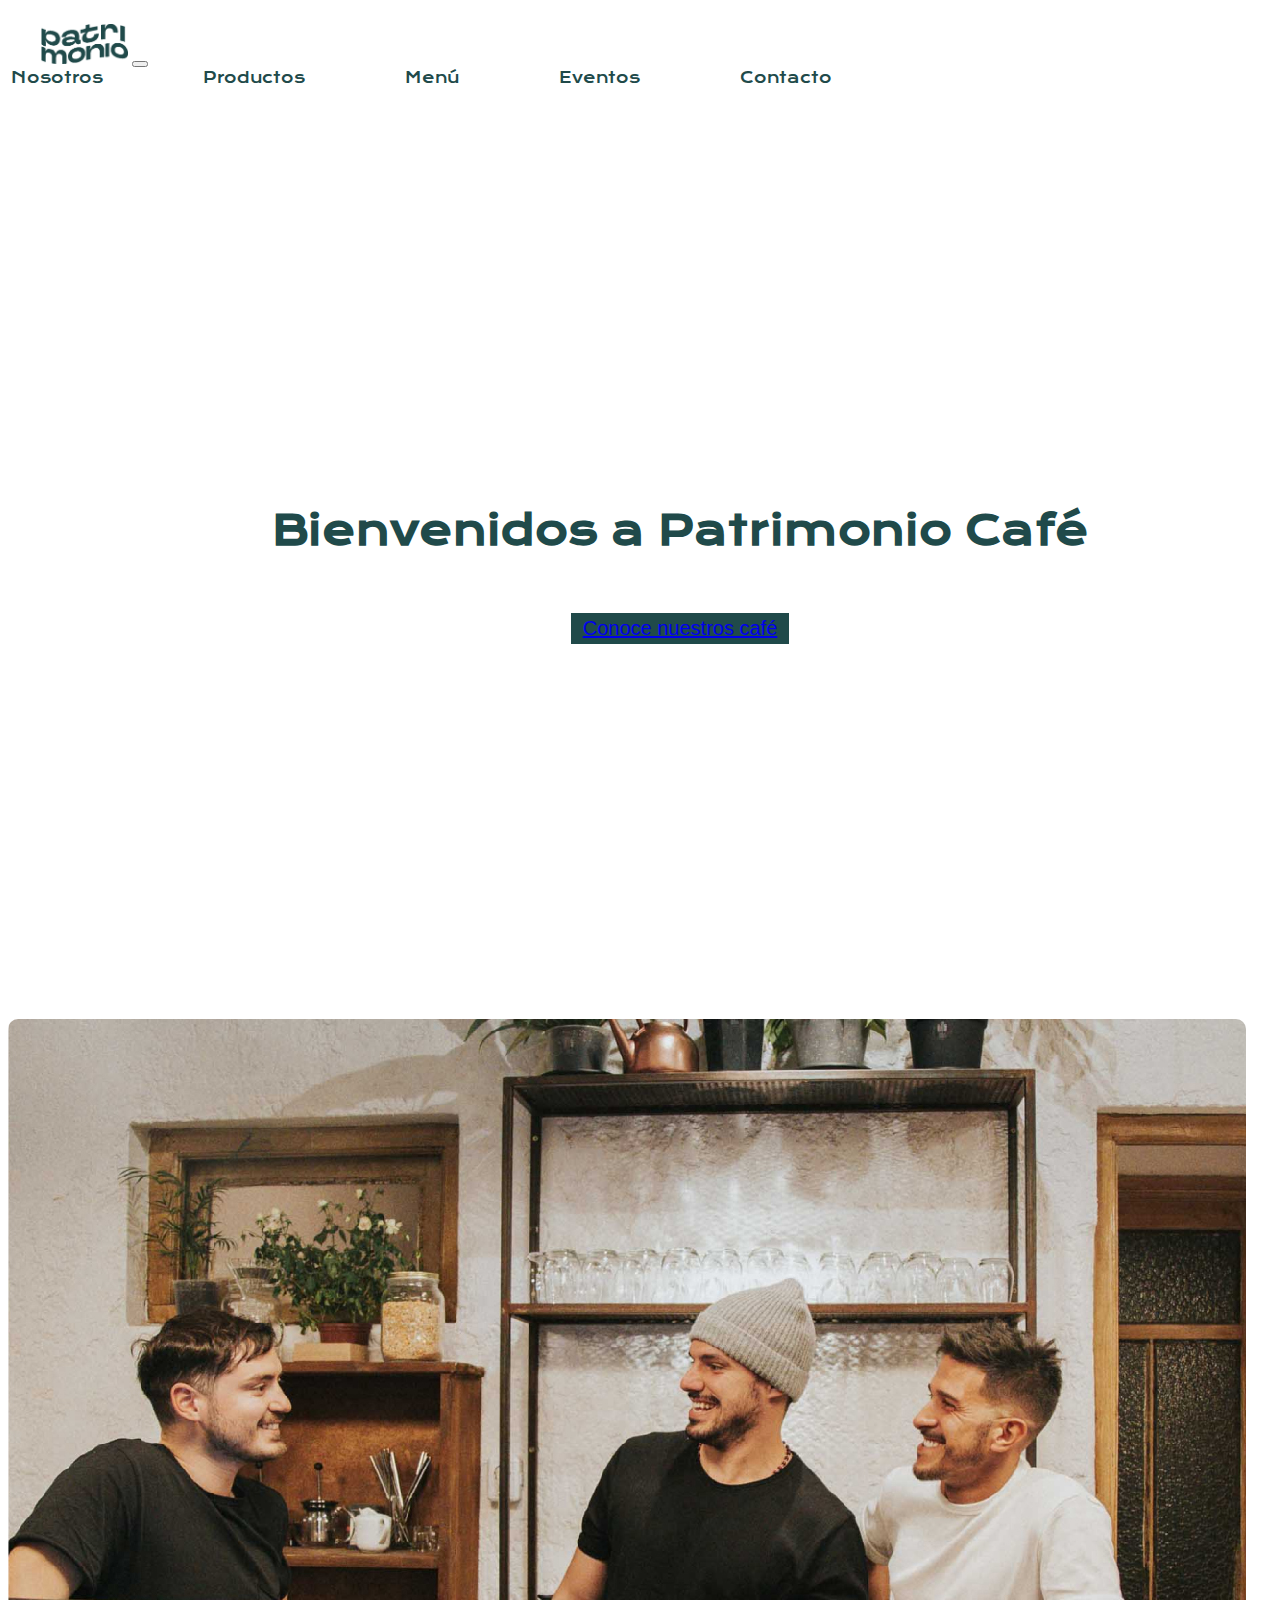
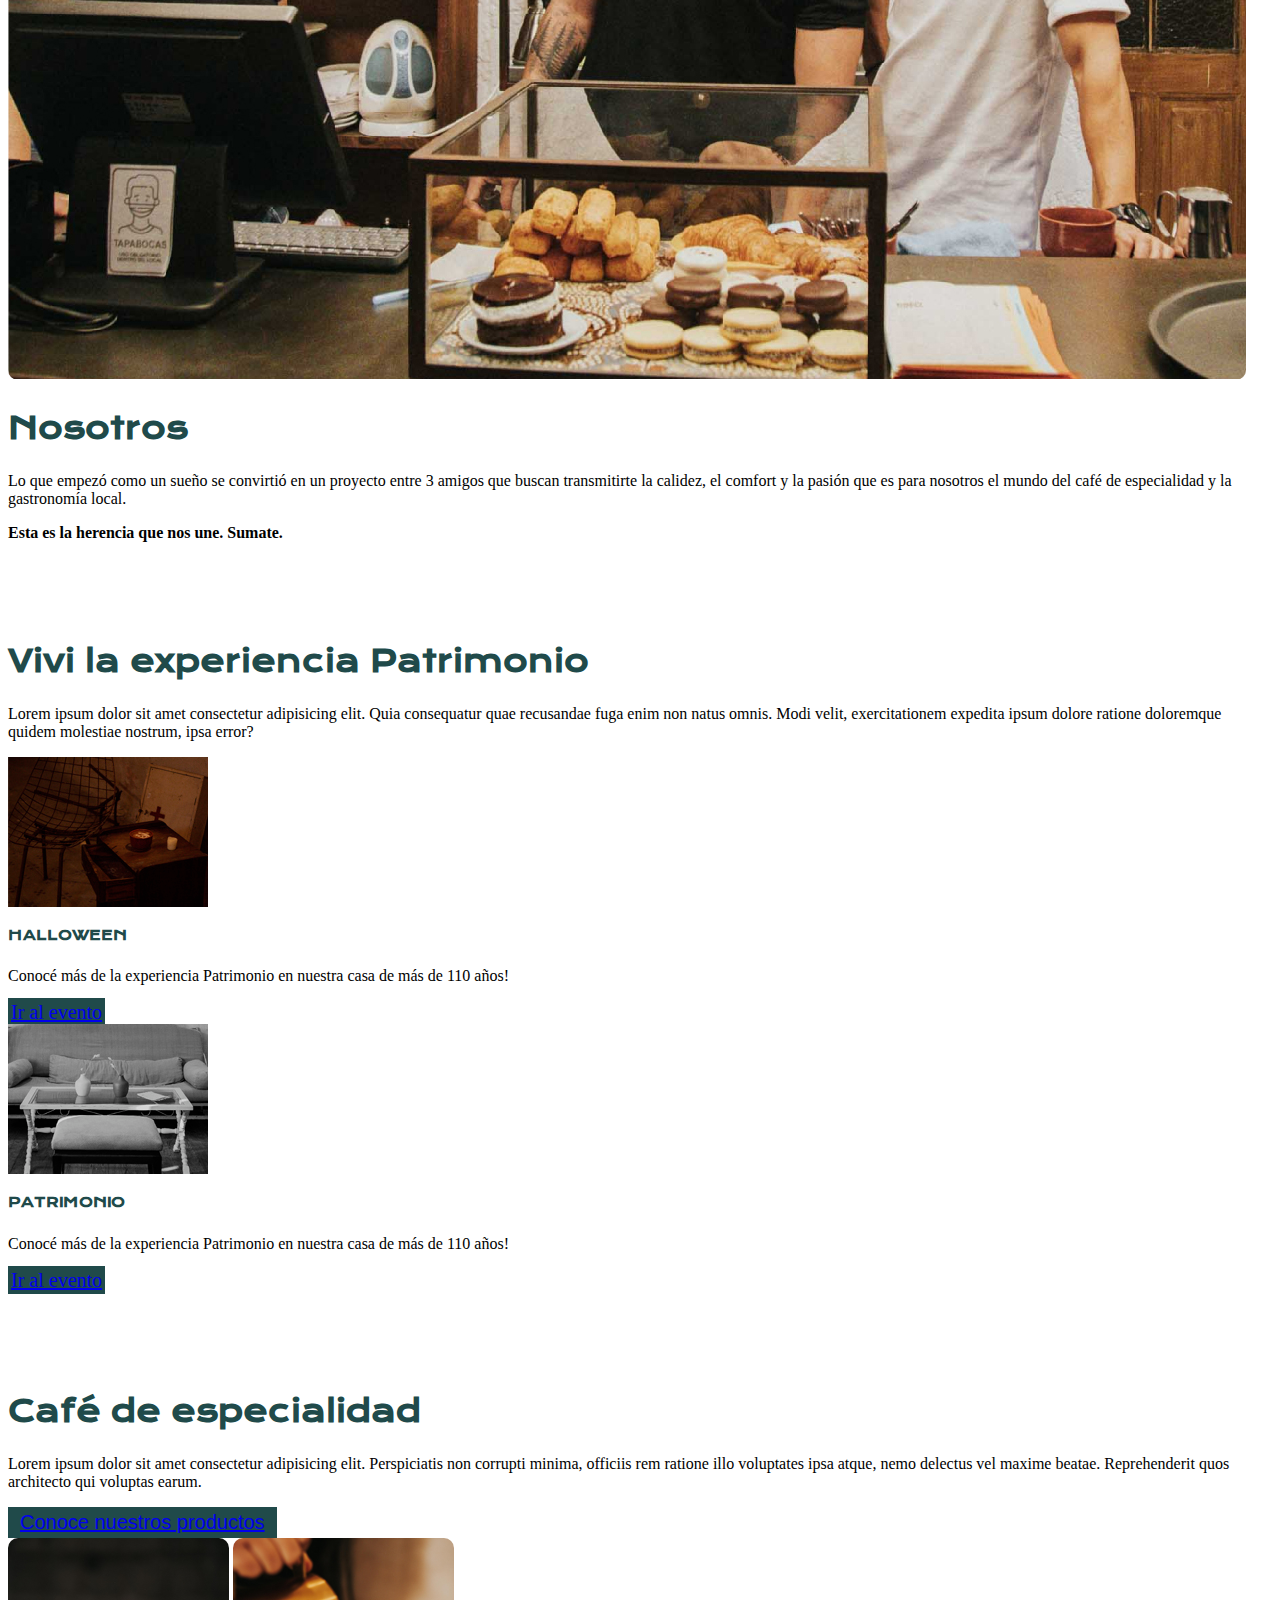
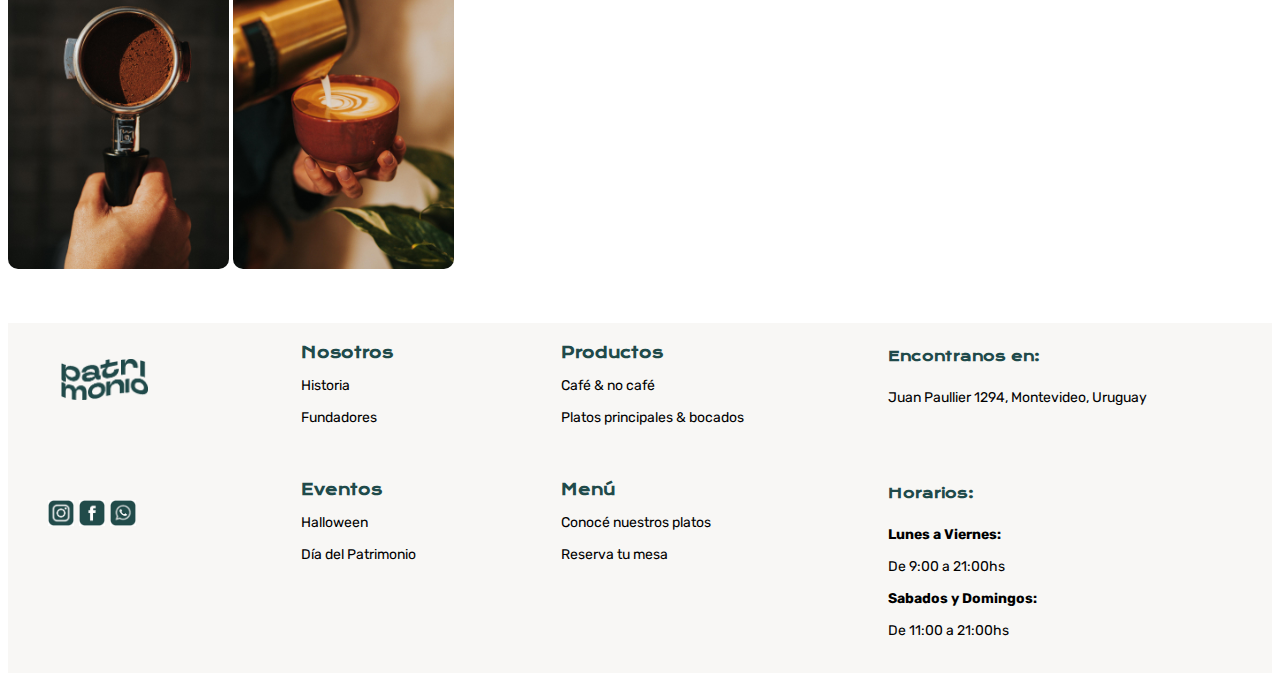
==== commit 46a45f81: "agregue cosas a eventos y menu" ====
--- a/index.html
+++ b/index.html
@@ -172,7 +172,7 @@
             <div id="productos" class="row">
                 <div class="col-lg-5 textos- d-flex flex-column  justify-content-start">
 
-                    <h2>Cafe de especialidad</h2>
+                    <h2>Café de especialidad</h2>
 
                     <p>Lorem ipsum dolor sit amet consectetur adipisicing elit. Perspiciatis non corrupti minima,
                         officiis
--- a/css/main.css
+++ b/css/main.css
@@ -161,12 +161,12 @@
 
 .direccion-footer {
     grid-area: direccion-footer;
-    margin-top: -12px;
+    margin-top: -11px;
 }
 
 .horario-footer {
     grid-area: horario-footer;
-    margin-top: -13px;
+    margin-top: -11px;
 }
 
 
